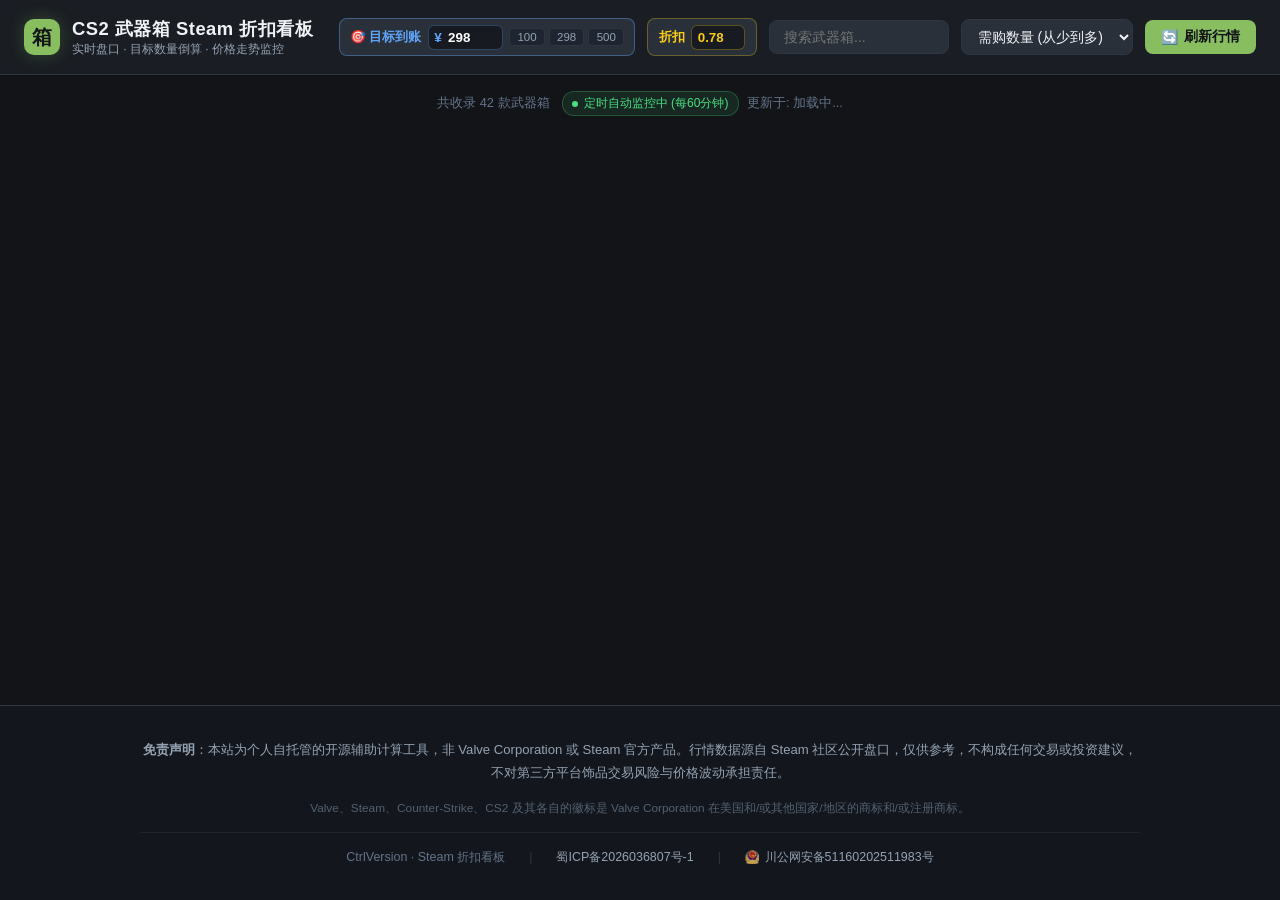
==== web/index.html @ 537d3952 "feat: initial commit for steam-wallet-cases - CS2武器箱目录(42款)与Steam公开盘口采集器 - 历史数据存储(SQLite)、到账系数0.86折算" ====
<!DOCTYPE html>
<html lang="zh-CN">
<head>
  <meta charset="UTF-8">
  <meta name="viewport" content="width=device-width, initial-scale=1.0">
  <title>CS2 武器箱 Steam 折扣看板 & 充值计算器</title>
  <script src="./static/js/chart.umd.min.js"></script>
  <style>
    :root {
      --bg-primary: #121418;
      --bg-card: #1c2026;
      --bg-card-hover: #242a32;
      --bg-input: #29303a;
      --border-color: #2e3642;
      --accent-green: #89be60;
      --accent-green-hover: #98ce6e;
      --accent-glow: rgba(137, 190, 96, 0.25);
      --accent-blue: #60a5fa;
      --text-main: #f0f3f6;
      --text-muted: #95a2b3;
      --text-dim: #64748b;
      --tag-good: #4ade80;
      --tag-warn: #facc15;
      --tag-bad: #f87171;
    }

    * {
      box-sizing: border-box;
      margin: 0;
      padding: 0;
      font-family: -apple-system, BlinkMacSystemFont, "Segoe UI", Roboto, "Helvetica Neue", Arial, sans-serif;
    }

    body {
      background-color: var(--bg-primary);
      color: var(--text-main);
      min-height: 100vh;
      display: flex;
      flex-direction: column;
    }

    header {
      background: rgba(28, 32, 38, 0.88);
      backdrop-filter: blur(12px);
      border-bottom: 1px solid var(--border-color);
      position: sticky;
      top: 0;
      z-index: 50;
      padding: 1rem 1.5rem;
    }

    .header-content {
      max-width: 1360px;
      margin: 0 auto;
      display: flex;
      flex-wrap: wrap;
      justify-content: space-between;
      align-items: center;
      gap: 1rem;
    }

    .logo-box {
      display: flex;
      align-items: center;
      gap: 0.75rem;
    }

    .logo-cat {
      width: 36px;
      height: 36px;
      background: var(--accent-green);
      color: #121418;
      border-radius: 10px;
      display: flex;
      align-items: center;
      justify-content: center;
      font-size: 1.25rem;
      font-weight: bold;
      box-shadow: 0 0 16px var(--accent-glow);
    }

    .logo-text h1 {
      font-size: 1.15rem;
      font-weight: 700;
      letter-spacing: 0.5px;
    }

    .logo-text p {
      font-size: 0.75rem;
      color: var(--text-muted);
    }

    .toolbar {
      display: flex;
      flex-wrap: wrap;
      align-items: center;
      gap: 0.75rem;
    }

    .tool-chip {
      display: flex;
      align-items: center;
      gap: 0.4rem;
      background: var(--bg-input);
      border: 1px solid var(--border-color);
      padding: 0.35rem 0.65rem;
      border-radius: 8px;
    }

    .search-input {
      background: var(--bg-input);
      border: 1px solid var(--border-color);
      color: var(--text-main);
      padding: 0.5rem 0.9rem;
      border-radius: 8px;
      font-size: 0.875rem;
      width: 180px;
      outline: none;
      transition: all 0.2s;
    }

    .search-input:focus {
      border-color: var(--accent-green);
      box-shadow: 0 0 8px var(--accent-glow);
    }

    .select-input {
      background: var(--bg-input);
      border: 1px solid var(--border-color);
      color: var(--text-main);
      padding: 0.5rem 0.75rem;
      border-radius: 8px;
      font-size: 0.875rem;
      outline: none;
      cursor: pointer;
    }

    .btn {
      background: var(--accent-green);
      color: #121418;
      border: none;
      padding: 0.5rem 1rem;
      border-radius: 8px;
      font-weight: 600;
      font-size: 0.875rem;
      cursor: pointer;
      display: inline-flex;
      align-items: center;
      gap: 0.4rem;
      transition: all 0.2s;
    }

    .btn:hover {
      background: var(--accent-green-hover);
      box-shadow: 0 0 12px var(--accent-glow);
      transform: translateY(-1px);
    }

    .quick-btn {
      background: #1e2530;
      border: 1px solid var(--border-color);
      color: var(--text-muted);
      font-size: 0.72rem;
      padding: 0.15rem 0.45rem;
      border-radius: 4px;
      cursor: pointer;
      transition: all 0.15s;
    }

    .quick-btn:hover {
      color: #60a5fa;
      border-color: #60a5fa;
      background: rgba(96, 165, 250, 0.12);
    }

    .stats-bar {
      max-width: 1360px;
      margin: 1rem auto 0;
      padding: 0 1.5rem;
      display: flex;
      flex-wrap: wrap;
      justify-content: space-between;
      align-items: center;
      gap: 0.5rem;
      font-size: 0.8rem;
      color: var(--text-dim);
    }

    .monitor-badge {
      display: inline-flex;
      align-items: center;
      gap: 0.35rem;
      color: var(--tag-good);
      background: rgba(74, 222, 128, 0.1);
      border: 1px solid rgba(74, 222, 128, 0.25);
      padding: 0.2rem 0.6rem;
      border-radius: 12px;
      font-size: 0.75rem;
    }

    main {
      max-width: 1360px;
      margin: 1rem auto 2rem;
      padding: 0 1.5rem;
      flex: 1;
      width: 100%;
    }

    .grid-container {
      display: grid;
      grid-template-columns: repeat(auto-fill, minmax(270px, 1fr));
      gap: 1.25rem;
    }

    .case-card {
      background: var(--bg-card);
      border: 1px solid var(--border-color);
      border-radius: 14px;
      padding: 1.15rem;
      display: flex;
      flex-direction: column;
      cursor: pointer;
      transition: all 0.25s cubic-bezier(0.16, 1, 0.3, 1);
      position: relative;
      overflow: hidden;
    }

    .case-card:hover {
      transform: translateY(-4px);
      border-color: rgba(137, 190, 96, 0.4);
      background: var(--bg-card-hover);
      box-shadow: 0 8px 24px rgba(0, 0, 0, 0.4), 0 0 12px var(--accent-glow);
    }

    .case-card::after {
      content: "";
      position: absolute;
      top: 0;
      left: 0;
      right: 0;
      height: 2px;
      background: linear-gradient(90deg, transparent, var(--accent-green), transparent);
      opacity: 0;
      transition: opacity 0.2s;
    }

    .case-card:hover::after {
      opacity: 1;
    }

    .img-wrapper {
      width: 100%;
      height: 140px;
      display: flex;
      align-items: center;
      justify-content: center;
      margin-bottom: 0.75rem;
      background: radial-gradient(circle, rgba(137, 190, 96, 0.08) 0%, transparent 70%);
    }

    .img-wrapper img {
      max-width: 130px;
      max-height: 130px;
      object-fit: contain;
      filter: drop-shadow(0 6px 12px rgba(0, 0, 0, 0.5));
      transition: transform 0.3s;
    }

    .case-card:hover .img-wrapper img {
      transform: scale(1.06);
    }

    .case-title {
      font-size: 1rem;
      font-weight: 700;
      color: var(--text-main);
      margin-bottom: 0.2rem;
      white-space: nowrap;
      overflow: hidden;
      text-overflow: ellipsis;
    }

    .case-subtitle {
      font-size: 0.75rem;
      color: var(--text-dim);
      margin-bottom: 0.8rem;
      white-space: nowrap;
      overflow: hidden;
      text-overflow: ellipsis;
    }

    /* 需购买数量高亮面板 */
    .count-highlight-row {
      display: flex;
      justify-content: space-between;
      align-items: center;
      background: linear-gradient(135deg, rgba(59, 130, 246, 0.14) 0%, rgba(28, 32, 38, 0.9) 100%);
      border: 1px solid rgba(59, 130, 246, 0.35);
      border-radius: 8px;
      padding: 0.45rem 0.75rem;
      margin-bottom: 0.5rem;
    }

    .count-highlight-label {
      font-size: 0.75rem;
      color: #93c5fd;
      font-weight: 600;
    }

    .count-highlight-val {
      font-size: 1.05rem;
      font-weight: 800;
      color: #60a5fa;
      display: flex;
      align-items: baseline;
      gap: 0.2rem;
    }

    .count-highlight-val small {
      font-size: 0.75rem;
      font-weight: 600;
      color: #93c5fd;
    }

    .price-row {
      display: flex;
      justify-content: space-between;
      align-items: baseline;
      background: var(--bg-input);
      border-radius: 8px;
      padding: 0.45rem 0.75rem;
      margin-bottom: 0.4rem;
    }

    .price-label {
      font-size: 0.75rem;
      color: var(--text-muted);
    }

    .price-val {
      font-size: 1.05rem;
      font-weight: 700;
    }

    .depth-info {
      display: flex;
      justify-content: space-between;
      font-size: 0.75rem;
      color: var(--text-dim);
      padding: 0 0.25rem;
    }

    /* 弹窗 Modal */
    .modal-overlay {
      position: fixed;
      top: 0;
      left: 0;
      width: 100vw;
      height: 100vh;
      background: rgba(0, 0, 0, 0.8);
      backdrop-filter: blur(8px);
      display: none;
      align-items: center;
      justify-content: center;
      z-index: 100;
      padding: 1rem;
    }

    .modal-overlay.active {
      display: flex;
    }

    .modal-content {
      background: var(--bg-card);
      border: 1px solid var(--border-color);
      border-radius: 16px;
      width: 100%;
      max-width: 640px;
      max-height: 92vh;
      overflow-y: auto;
      padding: 1.75rem;
      box-shadow: 0 20px 40px rgba(0, 0, 0, 0.6);
      position: relative;
      animation: modalIn 0.25s cubic-bezier(0.16, 1, 0.3, 1);
    }

    @keyframes modalIn {
      from { transform: scale(0.95); opacity: 0; }
      to { transform: scale(1); opacity: 1; }
    }

    .close-btn {
      position: absolute;
      top: 1.25rem;
      right: 1.25rem;
      background: var(--bg-input);
      border: none;
      color: var(--text-muted);
      width: 32px;
      height: 32px;
      border-radius: 8px;
      font-size: 1.2rem;
      cursor: pointer;
      display: flex;
      align-items: center;
      justify-content: center;
      z-index: 5;
    }

    .close-btn:hover {
      color: #fff;
      background: #3c4654;
    }

    .modal-header {
      display: flex;
      gap: 1.25rem;
      align-items: center;
      margin-bottom: 1.25rem;
      padding-bottom: 1.25rem;
      border-bottom: 1px solid var(--border-color);
    }

    .modal-img-box {
      width: 90px;
      height: 90px;
      background: radial-gradient(circle, rgba(137, 190, 96, 0.15) 0%, transparent 75%);
      display: flex;
      align-items: center;
      justify-content: center;
    }

    .modal-img-box img {
      max-width: 80px;
      max-height: 80px;
      filter: drop-shadow(0 4px 8px rgba(0, 0, 0, 0.6));
    }

    .modal-title-box h2 {
      font-size: 1.25rem;
      font-weight: 700;
      margin-bottom: 0.2rem;
    }

    .modal-title-box p {
      font-size: 0.8rem;
      color: var(--text-dim);
    }

    .calc-section {
      display: flex;
      flex-direction: column;
      gap: 1rem;
    }

    .data-row {
      display: flex;
      justify-content: space-between;
      align-items: center;
      padding: 0.55rem 0.9rem;
      background: var(--bg-input);
      border-radius: 10px;
    }

    .data-row span {
      font-size: 0.85rem;
      color: var(--text-muted);
    }

    .data-row strong {
      font-size: 1.15rem;
      font-weight: 700;
    }

    .input-group {
      display: flex;
      flex-direction: column;
      gap: 0.4rem;
    }

    .input-group label {
      font-size: 0.82rem;
      font-weight: 600;
      color: var(--text-muted);
    }

    .num-input-wrap {
      position: relative;
      display: flex;
      align-items: center;
    }

    .num-input-wrap span.unit {
      position: absolute;
      left: 1rem;
      color: var(--text-dim);
      font-size: 1.1rem;
      font-weight: 600;
    }

    .platform-input {
      width: 100%;
      background: #171b21;
      border: 2px solid var(--accent-green);
      border-radius: 10px;
      color: #fff;
      font-size: 1.3rem;
      font-weight: 700;
      padding: 0.75rem 1rem 0.75rem 2.4rem;
      outline: none;
      box-shadow: 0 0 12px var(--accent-glow);
    }

    .result-card {
      background: linear-gradient(135deg, rgba(137, 190, 96, 0.12) 0%, rgba(28, 32, 38, 0.8) 100%);
      border: 1px solid var(--accent-green);
      border-radius: 12px;
      padding: 1.25rem;
      display: flex;
      flex-direction: column;
      gap: 0.75rem;
    }

    .result-main-row {
      display: flex;
      justify-content: space-between;
      align-items: center;
    }

    .discount-badge {
      font-size: 1.85rem;
      font-weight: 800;
      color: var(--tag-good);
      display: flex;
      align-items: baseline;
      gap: 0.25rem;
    }

    .discount-badge small {
      font-size: 1rem;
      font-weight: 600;
    }

    .sub-result-grid {
      display: grid;
      grid-template-columns: 1fr 1fr;
      gap: 0.75rem;
      padding-top: 0.5rem;
      border-top: 1px dashed rgba(137, 190, 96, 0.3);
    }

    .sub-result-item {
      display: flex;
      flex-direction: column;
    }

    .sub-result-item span {
      font-size: 0.75rem;
      color: var(--text-muted);
    }

    .sub-result-item strong {
      font-size: 1.05rem;
      color: var(--text-main);
    }

    /* 走势图区域 */
    .chart-section {
      margin-top: 0.5rem;
      background: #15191f;
      border: 1px solid var(--border-color);
      border-radius: 12px;
      padding: 1rem;
      display: flex;
      flex-direction: column;
      gap: 0.75rem;
    }

    .chart-header {
      display: flex;
      justify-content: space-between;
      align-items: center;
    }

    .chart-title {
      font-size: 0.85rem;
      font-weight: 700;
      color: var(--text-main);
      display: flex;
      align-items: center;
      gap: 0.4rem;
    }

    .chart-tabs {
      display: flex;
      gap: 0.3rem;
      background: #0d1013;
      padding: 0.2rem;
      border-radius: 6px;
      border: 1px solid var(--border-color);
    }

    .chart-tab-btn {
      background: transparent;
      border: none;
      color: var(--text-dim);
      font-size: 0.75rem;
      padding: 0.2rem 0.6rem;
      border-radius: 4px;
      cursor: pointer;
      transition: all 0.15s;
    }

    .chart-tab-btn.active {
      background: var(--accent-green);
      color: #121418;
      font-weight: 700;
    }

    .chart-container {
      position: relative;
      height: 200px;
      width: 100%;
    }

    .history-drawer {
      border-top: 1px solid var(--border-color);
      padding-top: 0.8rem;
    }

    .history-drawer summary {
      font-size: 0.8rem;
      color: var(--text-dim);
      cursor: pointer;
      user-select: none;
    }

    .history-table {
      width: 100%;
      margin-top: 0.5rem;
      font-size: 0.75rem;
      border-collapse: collapse;
    }

    .history-table th, .history-table td {
      padding: 0.3rem 0.5rem;
      text-align: left;
      border-bottom: 1px solid var(--border-color);
    }

    .history-table th {
      color: var(--text-dim);
    }

    .loading-spinner {
      display: inline-block;
      width: 14px;
      height: 14px;
      border: 2px solid rgba(0,0,0,0.3);
      border-radius: 50%;
      border-top-color: #121418;
      animation: spin 0.8s linear infinite;
    }

    @keyframes spin {
      to { transform: rotate(360deg); }
    }

    footer {
      text-align: center;
      padding: 1.5rem;
      font-size: 0.75rem;
      color: var(--text-dim);
      border-top: 1px solid var(--border-color);
    }
  </style>
</head>
<body>

  <header>
    <div class="header-content">
      <div class="logo-box">
        <div class="logo-cat">箱</div>
        <div class="logo-text">
          <h1>CS2 武器箱 Steam 折扣看板</h1>
          <p>实时盘口 · 目标数量倒算 · 价格走势监控</p>
        </div>
      </div>
      <div class="toolbar">
        <!-- 目标金额输入项 -->
        <div class="tool-chip" style="border-color: rgba(96, 165, 250, 0.4);">
          <span style="font-size: 0.8rem; color: #60a5fa; font-weight: 700;">🎯 目标到账</span>
          <div style="position: relative; display: flex; align-items: center;">
            <span style="position: absolute; left: 0.4rem; color: #60a5fa; font-size: 0.85rem; font-weight: 700;">¥</span>
            <input type="number" id="globalTargetBalance" value="298" step="10" min="1" 
                   style="width: 75px; background: #171b21; border: 1px solid rgba(96, 165, 250, 0.3); color: #fff; font-weight: 700; border-radius: 6px; padding: 0.25rem 0.4rem 0.25rem 1.2rem; text-align: left; outline: none;"
                   oninput="updateTargetBalance(this.value)">
          </div>
          <div style="display: flex; gap: 0.25rem;">
            <button type="button" class="quick-btn" onclick="updateTargetBalance(100)">100</button>
            <button type="button" class="quick-btn" onclick="updateTargetBalance(298)">298</button>
            <button type="button" class="quick-btn" onclick="updateTargetBalance(500)">500</button>
          </div>
        </div>

        <!-- 目标折扣输入项 -->
        <div class="tool-chip" style="border-color: rgba(250, 204, 21, 0.3);">
          <span style="font-size: 0.8rem; color: #facc15; font-weight: 600;">折扣</span>
          <input type="number" id="globalTargetRatio" value="0.78" step="0.01" min="0.5" max="0.99" 
                 style="width: 54px; background: #171b21; border: 1px solid rgba(250, 204, 21, 0.3); color: #facc15; font-weight: 700; border-radius: 6px; padding: 0.25rem 0.3rem; text-align: center; outline: none;"
                 oninput="updateTargetRatio(this.value)">
        </div>

        <input type="text" id="searchInput" class="search-input" placeholder="搜索武器箱..." oninput="filterCases()">
        <select id="sortSelect" class="select-input" onchange="sortCases()">
          <option value="count-asc">需购数量 (从少到多)</option>
          <option value="price-asc">在售标价 (从低到高)</option>
          <option value="price-desc">在售标价 (从高到低)</option>
          <option value="buy-desc">求购标价 (从高到低)</option>
          <option value="sell-count-desc">在售数量 (从多到少)</option>
        </select>
        <button id="refreshBtn" class="btn" onclick="triggerRefresh()">
          <span id="refreshIcon">🔄</span> 刷新行情
        </button>
      </div>
    </div>
  </header>

  <div class="stats-bar">
    <div style="display:flex; align-items:center; gap:0.75rem;">
      <span id="totalCasesLabel">共收录 42 款武器箱</span>
      <span class="monitor-badge">
        <span style="display:inline-block; width:6px; height:6px; border-radius:50%; background:currentColor;"></span>
        定时自动监控中 (每60分钟)
      </span>
    </div>
    <span id="lastUpdateLabel">更新于: 加载中...</span>
  </div>

  <main>
    <div id="casesGrid" class="grid-container">
      <!-- 动态卡片 -->
    </div>
  </main>

  <!-- 弹窗 -->
  <div id="calcModal" class="modal-overlay" onclick="closeModalOnOverlay(event)">
    <div class="modal-content">
      <button class="close-btn" onclick="closeModal()">×</button>
      <div class="modal-header">
        <div class="modal-img-box">
          <img id="modalImg" src="" alt="武器箱图标">
        </div>
        <div class="modal-title-box">
          <h2 id="modalCnName">武器箱名称</h2>
          <p id="modalEnName">Market Hash Name</p>
        </div>
      </div>

      <div class="calc-section">
        <!-- 弹窗需购买数量横幅 -->
        <div class="count-highlight-row" style="padding: 0.75rem 1rem;">
          <span class="count-highlight-label" style="font-size: 0.85rem;">🎯 达成当前目标金额需购买:</span>
          <div class="count-highlight-val" style="font-size: 1.35rem;">
            <span id="modalCalcBoxCount">1</span>
            <small>个</small>
            <span style="font-size:0.75rem; color:#93c5fd; font-weight:normal; margin-left:0.5rem;" id="modalCalcTotalNet">(预计到手 ¥0.00)</span>
          </div>
        </div>

        <div class="data-row">
          <span>Steam 最低在售价 (现货)</span>
          <strong id="modalSteamPrice" style="color: var(--accent-green);">¥0.00</strong>
        </div>

        <div class="data-row" style="background: rgba(250, 204, 21, 0.08); border: 1px solid rgba(250, 204, 21, 0.3); cursor: pointer;" onclick="fillSuggestedPrice()" title="点击直接填入下方买入价输入框">
          <span style="color: #facc15; display: flex; align-items: center; gap: 0.3rem;">
            <span>🎯 建议采购上限 (<span id="modalTargetLabel">0.78</span>折)</span>
            <small style="font-size: 0.7rem; opacity: 0.8;">[点此填入]</small>
          </span>
          <strong id="modalSuggestedPrice" style="color: #facc15;">¥0.00</strong>
        </div>

        <div class="data-row">
          <span>Steam 最高求购价 (求购)</span>
          <strong id="modalBuyPrice" style="color: #60a5fa;">¥0.00</strong>
        </div>

        <div class="data-row">
          <span>到手到账系数 (默认0.86)</span>
          <div style="display:flex; align-items:center; gap:0.4rem;">
            <input type="number" id="coeffInput" value="0.86" step="0.01" min="0.5" max="1.0" 
                   style="width:75px; background:#171b21; border:1px solid var(--border-color); color:#fff; border-radius:6px; padding:0.25rem 0.5rem; text-align:right;"
                   oninput="recalc()">
          </div>
        </div>

        <div class="data-row" style="background:#202832; border: 1px dashed var(--accent-green);">
          <span>扣除手续费预计单件到手</span>
          <strong id="modalNetIncome" style="color: var(--accent-green);">¥0.00</strong>
        </div>

        <div class="input-group">
          <label for="platformBuyPrice">国内平台实际买入单价 (手填)</label>
          <div class="num-input-wrap">
            <span class="unit">¥</span>
            <input type="number" id="platformBuyPrice" class="platform-input" placeholder="输入平台价格，如 5.50" step="0.01" min="0.01" oninput="recalc()">
          </div>
        </div>

        <!-- 结果展示面板 -->
        <div class="result-card">
          <div class="result-main-row">
            <div>
              <div style="font-size:0.75rem; color:var(--text-muted);">折算充值折扣</div>
              <div id="resDiscountBadge" class="discount-badge">
                <span id="resDiscountText">--</span>
                <small>折</small>
              </div>
            </div>
            <div style="text-align: right;">
              <div style="font-size:0.75rem; color:var(--text-muted);">每充 ¥100 成本</div>
              <div id="resCost100" style="font-size: 1.35rem; font-weight: 700; color: #fff;">--</div>
            </div>
          </div>

          <div class="sub-result-grid">
            <div class="sub-result-item">
              <span>国内平台总成本 (<span id="resPlanCountLabel">0</span>个)</span>
              <strong id="planTotalCost" style="color: #facc15;">--</strong>
            </div>
            <div class="sub-result-item">
              <span>相较官方直充节省现金</span>
              <strong id="planSavedMoney" style="color: #4ade80;">--</strong>
            </div>
          </div>
        </div>

        <!-- 价格/时间曲线走势图 -->
        <div class="chart-section">
          <div class="chart-header">
            <div class="chart-title">
              <span>📈 价格时间走势曲线</span>
              <small style="font-size:0.72rem; color:var(--text-dim); font-weight:normal;" id="chartCompressNote">(曲线平滑压缩)</small>
            </div>
            <div class="chart-tabs">
              <button type="button" class="chart-tab-btn active" id="tabHour" onclick="switchChartView('hour')">小时</button>
              <button type="button" class="chart-tab-btn" id="tabDay" onclick="switchChartView('day')">天</button>
              <button type="button" class="chart-tab-btn" id="tabMonth" onclick="switchChartView('month')">月</button>
            </div>
          </div>
          <div class="chart-container">
            <canvas id="priceHistoryChart"></canvas>
          </div>
        </div>

        <!-- 历史记录明细抽屉 -->
        <details class="history-drawer">
          <summary>查看详细盘口记录明细表格</summary>
          <div style="max-height: 140px; overflow-y: auto; margin-top: 0.5rem;">
            <table class="history-table">
              <thead>
                <tr>
                  <th>观测时间</th>
                  <th>最低在售</th>
                  <th>最高求购</th>
                  <th>在售量</th>
                  <th>求购量</th>
                </tr>
              </thead>
              <tbody id="historyTableBody"></tbody>
            </table>
          </div>
        </details>
      </div>
    </div>
  </div>

  <footer style="background: rgba(20, 24, 30, 0.95); border-top: 1px solid var(--border-color); padding: 2rem 1.5rem; margin-top: auto; font-size: 0.78rem; color: var(--text-dim); text-align: center; line-height: 1.8;">
    <div style="max-width: 1000px; margin: 0 auto; display: flex; flex-direction: column; gap: 0.8rem;">
      <p style="color: var(--text-muted); font-size: 0.82rem;">
        <strong>免责声明</strong>：本站为个人自托管的开源辅助计算工具，非 Valve Corporation 或 Steam 官方产品。行情数据源自 Steam 社区公开盘口，仅供参考，不构成任何交易或投资建议，不对第三方平台饰品交易风险与价格波动承担责任。
      </p>
      <p style="font-size: 0.74rem; color: #526071;">
        Valve、Steam、Counter-Strike、CS2 及其各自的徽标是 Valve Corporation 在美国和/或其他国家/地区的商标和/或注册商标。
      </p>
      <div style="display: flex; flex-wrap: wrap; justify-content: center; align-items: center; gap: 1rem 1.5rem; padding-top: 0.8rem; border-top: 1px solid rgba(255,255,255,0.06);">
        <span>CtrlVersion · Steam 折扣看板</span>
        <span style="color: var(--border-color);">|</span>
        <a href="https://beian.miit.gov.cn" target="_blank" rel="noopener" style="color: var(--text-muted); text-decoration: none;">蜀ICP备2026036807号-1</a>
        <span style="color: var(--border-color);">|</span>
        <a href="https://beian.mps.gov.cn/#/query/webSearch?code=51160202511983" target="_blank" rel="noreferrer" style="display: inline-flex; align-items: center; gap: 0.35rem; color: var(--text-muted); text-decoration: none;">
          <img src="./static/images/beian.png" alt="备案徽标" style="width: 14px; height: 14px; opacity: 0.85;">
          川公网安备51160202511983号
        </a>
      </div>
    </div>
  </footer>

  <script>
    let allCases = [];
    let currentCase = null;
    let targetRatio = 0.78; // 目标折扣
    let targetBalance = 298.0; // 目标充值金额
    let currentSuggestedPrice = 0;
    let priceChart = null;
    let currentView = 'hour'; // hour | day | month

    const BASE_PATH = window.location.pathname.replace(/\/+$/, '');
    const apiUrl = (endpoint) => `${BASE_PATH}${endpoint}`.replace(/\/+/g, '/');

    function updateTargetRatio(val) {
      const num = parseFloat(val);
      if (num && num > 0 && num < 1.5) {
        targetRatio = num;
        document.getElementById('globalTargetRatio').value = num;
        renderCases();
        if (currentCase) recalc();
      }
    }

    function updateTargetBalance(val) {
      const num = parseFloat(val);
      if (num && num > 0) {
        targetBalance = num;
        document.getElementById('globalTargetBalance').value = num;
        renderCases();
        if (currentCase) recalc();
      }
    }

    function fillSuggestedPrice() {
      if (currentSuggestedPrice > 0) {
        const input = document.getElementById('platformBuyPrice');
        input.value = currentSuggestedPrice.toFixed(2);
        recalc();
        input.focus();
      }
    }

    // 计算达成目标金额所需的箱子数量（向上取整，单价超过直接显示1）
    function calculateBoxCount(netIncome) {
      if (!netIncome || netIncome <= 0) return 1;
      if (netIncome >= targetBalance) return 1;
      return Math.ceil(targetBalance / netIncome);
    }

    async function loadCases() {
      try {
        const res = await fetch(apiUrl('/api/cases'));
        const data = await res.json();
        allCases = data.cases || [];
        document.getElementById('totalCasesLabel').innerText = `共收录 ${data.total} 款武器箱`;
        if (allCases.length > 0 && allCases[0].observed_at) {
          const dt = new Date(allCases[0].observed_at);
          document.getElementById('lastUpdateLabel').innerText = `更新于: ${dt.toLocaleString()}`;
        }
        renderCases();
      } catch (err) {
        console.error('加载失败:', err);
      }
    }

    function renderCases() {
      const container = document.getElementById('casesGrid');
      const filtered = getFilteredAndSortedCases();
      
      if (filtered.length === 0) {
        container.innerHTML = '<div style="grid-column: 1/-1; text-align: center; padding: 3rem; color: var(--text-dim);">没有找到匹配的武器箱</div>';
        return;
      }

      container.innerHTML = filtered.map(c => {
        const sellStr = c.lowest_sell_price ? `¥${c.lowest_sell_price.toFixed(2)}` : '暂无报价';
        const buyStr = c.highest_buy_price ? `¥${c.highest_buy_price.toFixed(2)}` : '暂无报价';
        const netIncome = c.est_net_income || 0;
        const netStr = netIncome ? `¥${netIncome.toFixed(2)}` : '--';
        const sellCount = c.sell_order_count ? Number(c.sell_order_count).toLocaleString() : '--';
        
        // 核心：计算所需购买个数 (取整，单价超过所需价格直接显示 1)
        const boxCount = calculateBoxCount(netIncome);
        const totalNetEst = (boxCount * netIncome).toFixed(2);

        // 建议采购价 (<= 0.78 折)
        let targetBuyStr = '--';
        if (netIncome) {
          const sug = Math.floor(netIncome * targetRatio * 100) / 100;
          targetBuyStr = `¥${sug.toFixed(2)}`;
        }
        
        return `
          <div class="case-card" onclick="openModal('${escapeHtml(c.market_hash_name)}')">
            <div class="img-wrapper">
              <img src="${apiUrl(c.image)}" alt="${escapeHtml(c.cn_name)}" loading="lazy" onerror="this.src='data:image/svg+xml,<svg xmlns=%22http://www.w3.org/2000/svg%22 width=%22100%22 height=%22100%22><text y=%2250%%22 x=%2250%%22 text-anchor=%22middle%22 fill=%22gray%22>No Image</text></svg>'">
            </div>
            <div class="case-title" title="${escapeHtml(c.cn_name)}">${escapeHtml(c.cn_name)}</div>
            <div class="case-subtitle" title="${escapeHtml(c.market_hash_name)}">${escapeHtml(c.market_hash_name)}</div>
            
            <!-- 外部所需个数高亮展示 -->
            <div class="count-highlight-row">
              <span class="count-highlight-label">达成 ¥${targetBalance} 需购</span>
              <div class="count-highlight-val">
                <span>${boxCount}</span>
                <small>个</small>
              </div>
            </div>

            <!-- 最低在售 -->
            <div class="price-row">
              <span class="price-label">Steam最低在售</span>
              <span class="price-val" style="color: var(--accent-green);">${sellStr}</span>
            </div>

            <!-- 建议采购价 -->
            <div class="price-row" style="background: rgba(250, 204, 21, 0.08); border: 1px solid rgba(250, 204, 21, 0.25);">
              <span class="price-label" style="color: #facc15;">建议采购价 (≤${(targetRatio*10).toFixed(1)}折)</span>
              <span class="price-val" style="color: #facc15;">${targetBuyStr}</span>
            </div>

            <div class="depth-info" style="margin-top: 0.4rem;">
              <span>单件到手: ${netStr}</span>
              <span>求购: ${buyStr}</span>
            </div>
            <div class="depth-info" style="margin-top:0.25rem;">
              <span>总到手约: ¥${totalNetEst}</span>
              <span>在售量: ${sellCount}</span>
            </div>
          </div>
        `;
      }).join('');
    }

    function getFilteredAndSortedCases() {
      const q = document.getElementById('searchInput').value.trim().toLowerCase();
      const sort = document.getElementById('sortSelect').value;

      let list = allCases.filter(c => {
        if (!q) return true;
        return (c.cn_name && c.cn_name.toLowerCase().includes(q)) ||
               (c.market_hash_name && c.market_hash_name.toLowerCase().includes(q));
      });

      list.sort((a, b) => {
        const aSell = a.lowest_sell_price || 0;
        const bSell = b.lowest_sell_price || 0;
        const aBuy = a.highest_buy_price || 0;
        const bBuy = b.highest_buy_price || 0;
        const aCount = a.sell_order_count || 0;
        const bCount = b.sell_order_count || 0;
        const aBoxes = calculateBoxCount(a.est_net_income || 0);
        const bBoxes = calculateBoxCount(b.est_net_income || 0);

        if (sort === 'count-asc') return aBoxes - bBoxes;
        if (sort === 'price-asc') return aSell - bSell;
        if (sort === 'price-desc') return bSell - aSell;
        if (sort === 'buy-desc') return bBuy - aBuy;
        if (sort === 'sell-count-desc') return bCount - aCount;
        return 0;
      });

      return list;
    }

    function filterCases() { renderCases(); }
    function sortCases() { renderCases(); }

    function openModal(marketHashName) {
      currentCase = allCases.find(c => c.market_hash_name === marketHashName);
      if (!currentCase) return;

      document.getElementById('modalCnName').innerText = currentCase.cn_name;
      document.getElementById('modalEnName').innerText = currentCase.market_hash_name;
      document.getElementById('modalImg').src = apiUrl(currentCase.image);

      const sellPrice = currentCase.lowest_sell_price || 0;
      const buyPrice = currentCase.highest_buy_price || 0;
      document.getElementById('modalSteamPrice').innerText = `¥${sellPrice.toFixed(2)}`;
      document.getElementById('modalBuyPrice').innerText = `¥${buyPrice.toFixed(2)}`;

      const input = document.getElementById('platformBuyPrice');
      input.value = '';
      
      recalc();
      loadHistoryAndRenderChart(currentCase.market_hash_name, currentView);

      document.getElementById('calcModal').classList.add('active');
      setTimeout(() => input.focus(), 100);
    }

    function closeModal() {
      document.getElementById('calcModal').classList.remove('active');
      currentCase = null;
    }

    function closeModalOnOverlay(e) {
      if (e.target.id === 'calcModal') closeModal();
    }

    function recalc() {
      if (!currentCase) return;
      
      const steamPrice = currentCase.lowest_sell_price || 0;
      const coeff = parseFloat(document.getElementById('coeffInput').value) || 0.86;
      const netIncome = Math.round(steamPrice * coeff * 100) / 100;
      document.getElementById('modalNetIncome').innerText = `¥${netIncome.toFixed(2)}`;

      currentSuggestedPrice = Math.floor(netIncome * targetRatio * 100) / 100;
      document.getElementById('modalSuggestedPrice').innerText = `¥${currentSuggestedPrice.toFixed(2)}`;
      document.getElementById('modalTargetLabel').innerText = (targetRatio * 10).toFixed(1);

      // 弹窗内部所需数量倒算
      const boxCount = calculateBoxCount(netIncome);
      document.getElementById('modalCalcBoxCount').innerText = boxCount;
      const totalNetEst = (boxCount * netIncome).toFixed(2);
      document.getElementById('modalCalcTotalNet').innerText = `(预计到手 ¥${totalNetEst})`;
      document.getElementById('resPlanCountLabel').innerText = boxCount;

      const buyVal = parseFloat(document.getElementById('platformBuyPrice').value);
      const resBadge = document.getElementById('resDiscountBadge');
      const resText = document.getElementById('resDiscountText');
      const resCost100 = document.getElementById('resCost100');
      const planTotalCost = document.getElementById('planTotalCost');
      const planSavedMoney = document.getElementById('planSavedMoney');

      if (!buyVal || buyVal <= 0 || netIncome <= 0) {
        resText.innerText = '--';
        resCost100.innerText = '--';
        planTotalCost.innerText = '待输入买入价';
        planSavedMoney.innerText = '--';
        resBadge.style.color = 'var(--text-dim)';
        return;
      }

      const ratio = buyVal / netIncome;
      const discount = ratio * 10;
      const cost100 = ratio * 100;
      const totalCost = Math.round(boxCount * buyVal * 100) / 100;
      const savedMoney = Math.round((parseFloat(totalNetEst) - totalCost) * 100) / 100;

      resText.innerText = discount.toFixed(2);
      resCost100.innerText = `¥${cost100.toFixed(2)}`;
      planTotalCost.innerText = `¥${totalCost.toFixed(2)}`;

      if (savedMoney >= 0) {
        planSavedMoney.innerText = `省 ¥${savedMoney.toFixed(2)}`;
        planSavedMoney.style.color = 'var(--tag-good)';
      } else {
        planSavedMoney.innerText = `亏 ¥${Math.abs(savedMoney).toFixed(2)}`;
        planSavedMoney.style.color = 'var(--tag-bad)';
      }

      if (discount < 8.0) {
        resBadge.style.color = 'var(--tag-good)';
      } else if (discount <= 8.5) {
        resBadge.style.color = 'var(--tag-warn)';
      } else {
        resBadge.style.color = 'var(--tag-bad)';
      }
    }

    // 切换曲线时间维度
    function switchChartView(view) {
      currentView = view;
      ['tabHour', 'tabDay', 'tabMonth'].forEach(id => document.getElementById(id).classList.remove('active'));
      if (view === 'hour') document.getElementById('tabHour').classList.add('active');
      if (view === 'day') document.getElementById('tabDay').classList.add('active');
      if (view === 'month') document.getElementById('tabMonth').classList.add('active');

      const noteMap = {
        'hour': '(小时精度采样)',
        'day': '(天级平滑压缩)',
        'month': '(月级全景压缩)'
      };
      document.getElementById('chartCompressNote').innerText = noteMap[view] || '';

      if (currentCase) {
        loadHistoryAndRenderChart(currentCase.market_hash_name, view);
      }
    }

    async function loadHistoryAndRenderChart(marketHashName, view = 'hour') {
      const tbody = document.getElementById('historyTableBody');
      try {
        const res = await fetch(apiUrl(`/api/history/${encodeURIComponent(marketHashName)}?view=${view}`));
        const d = await res.json();
        const history = d.history || [];

        // 渲染表格
        if (history.length === 0) {
          tbody.innerHTML = '<tr><td colspan="5" style="text-align:center;color:var(--text-dim);">暂无历史记录</td></tr>';
        } else {
          tbody.innerHTML = history.slice().reverse().map(h => {
            const dt = new Date(h.observed_at).toLocaleString();
            return `
              <tr>
                <td>${dt}</td>
                <td style="color:var(--accent-green);font-weight:600;">¥${(h.lowest_sell_price||0).toFixed(2)}</td>
                <td style="color:#60a5fa;">¥${(h.highest_buy_price||0).toFixed(2)}</td>
                <td>${Number(h.sell_order_count||0).toLocaleString()}</td>
                <td>${Number(h.buy_order_count||0).toLocaleString()}</td>
              </tr>
            `;
          }).join('');
        }

        // 曲线压缩与渲染 Chart.js
        renderChart(history, view);

      } catch (e) {
        tbody.innerHTML = '<tr><td colspan="5" style="text-align:center;color:var(--tag-bad);">加载历史失败</td></tr>';
      }
    }

    function renderChart(data, view) {
      const ctx = document.getElementById('priceHistoryChart').getContext('2d');
      if (priceChart) {
        priceChart.destroy();
      }

      // 如果数据只有1条，为了展示漂亮的曲线，前置一条参考起点
      let points = [...data];
      if (points.length === 1) {
        const p = points[0];
        const prevTime = new Date(new Date(p.observed_at).getTime() - 3600000).toISOString();
        points = [{ ...p, observed_at: prevTime }, p];
      }

      const labels = points.map(p => {
        const d = new Date(p.observed_at);
        if (view === 'month') return `${d.getFullYear()}-${d.getMonth()+1}`;
        if (view === 'day') return `${d.getMonth()+1}/${d.getDate()}`;
        return `${d.getHours()}:${String(d.getMinutes()).padStart(2,'0')}`;
      });

      const sellPrices = points.map(p => p.lowest_sell_price);
      const buyPrices = points.map(p => p.highest_buy_price);

      priceChart = new Chart(ctx, {
        type: 'line',
        data: {
          labels: labels,
          datasets: [
            {
              label: '最低在售',
              data: sellPrices,
              borderColor: '#89be60',
              backgroundColor: 'rgba(137, 190, 96, 0.12)',
              fill: true,
              tension: 0.35, // 平滑贝塞尔曲线
              pointRadius: points.length > 25 ? 1 : 4,
              pointHoverRadius: 6,
              pointBackgroundColor: '#89be60',
              borderWidth: 2
            },
            {
              label: '最高求购',
              data: buyPrices,
              borderColor: '#60a5fa',
              backgroundColor: 'transparent',
              borderDash: [4, 4],
              tension: 0.35,
              pointRadius: points.length > 25 ? 1 : 3,
              borderWidth: 1.5
            }
          ]
        },
        options: {
          responsive: true,
          maintainAspectRatio: false,
          interaction: {
            mode: 'index',
            intersect: false
          },
          plugins: {
            legend: {
              labels: { color: '#95a2b3', font: { size: 11 } }
            },
            tooltip: {
              backgroundColor: 'rgba(20, 24, 30, 0.95)',
              titleColor: '#f0f3f6',
              bodyColor: '#95a2b3',
              borderColor: '#2e3642',
              borderWidth: 1,
              callbacks: {
                label: (item) => `${item.dataset.label}: ¥${Number(item.raw).toFixed(2)}`
              }
            }
          },
          scales: {
            x: {
              grid: { color: 'rgba(255, 255, 255, 0.05)' },
              ticks: { color: '#64748b', maxTicksLimit: 8 }
            },
            y: {
              grid: { color: 'rgba(255, 255, 255, 0.05)' },
              ticks: {
                color: '#64748b',
                callback: (v) => '¥' + v
              }
            }
          }
        }
      });
    }

    async function triggerRefresh() {
      const btn = document.getElementById('refreshBtn');
      const icon = document.getElementById('refreshIcon');
      btn.disabled = true;
      icon.innerHTML = '<span class="loading-spinner"></span>';
      
      try {
        const res = await fetch(apiUrl('/api/refresh'), { method: 'POST' });
        const d = await res.json();
        alert(d.message || '已触发采集更新，正在后台执行！');
        pollRefreshStatus();
      } catch (e) {
        alert('触发失败: ' + e);
        btn.disabled = false;
        icon.innerHTML = '🔄';
      }
    }

    function pollRefreshStatus() {
      const timer = setInterval(async () => {
        try {
          const res = await fetch(apiUrl('/api/refresh/status'));
          const d = await res.json();
          if (!d.collector || !d.collector.is_collecting) {
            clearInterval(timer);
            const btn = document.getElementById('refreshBtn');
            const icon = document.getElementById('refreshIcon');
            btn.disabled = false;
            icon.innerHTML = '🔄';
            loadCases();
          }
        } catch (e) {
          clearInterval(timer);
        }
      }, 5000);
    }

    function escapeHtml(str) {
      if (!str) return '';
      return str.replace(/&/g, "&amp;").replace(/</g, "&lt;").replace(/>/g, "&gt;").replace(/"/g, "&quot;").replace(/'/g, "&#039;");
    }

    window.addEventListener('keydown', (e) => {
      if (e.key === 'Escape') closeModal();
    });

    loadCases();
  </script>
</body>
</html>
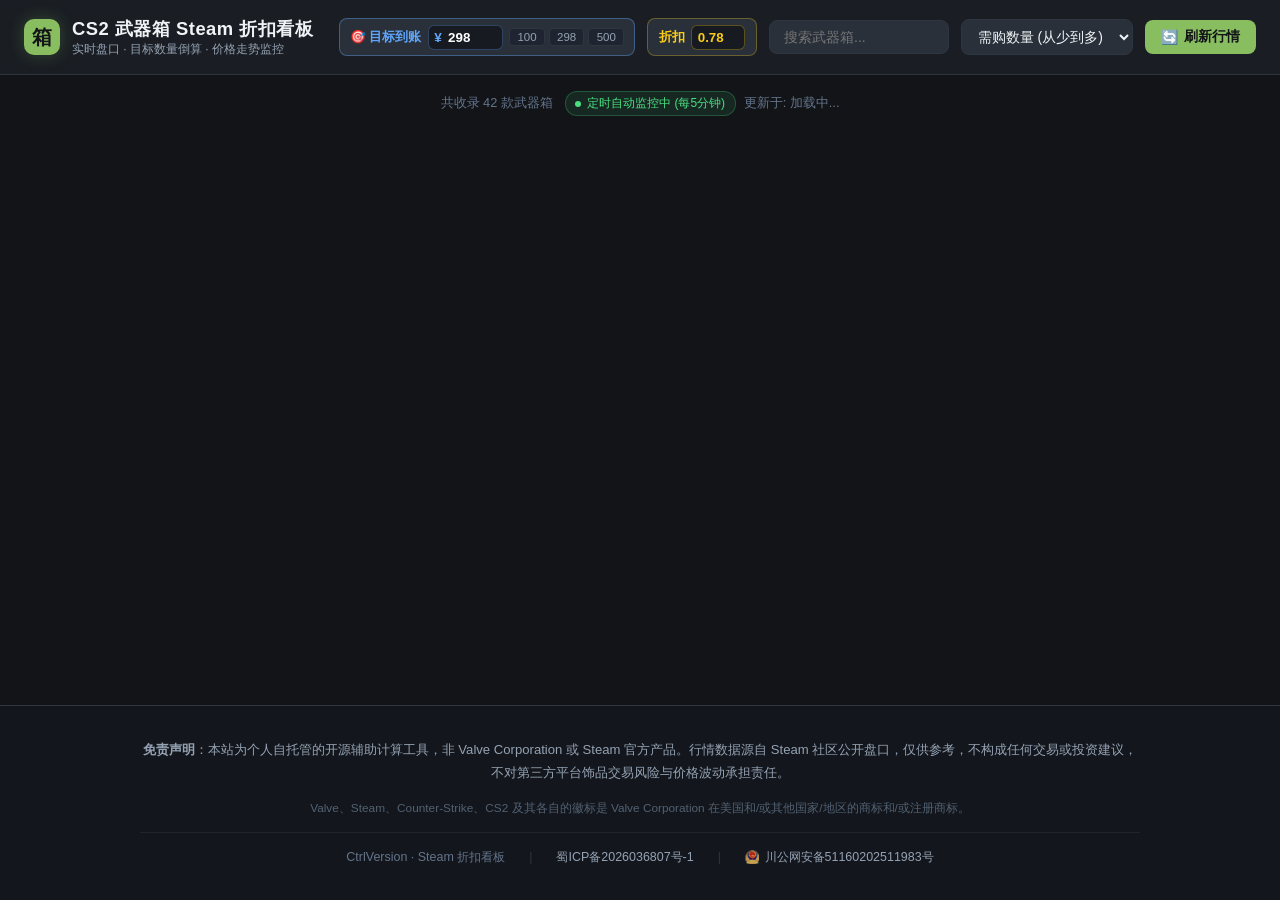
==== commit 81a830cf: "fix: enable force refresh, fix sub-command and set 5min auto-update interval" ====
--- a/web/index.html
+++ b/web/index.html
@@ -731,7 +731,7 @@
       <span id="totalCasesLabel">共收录 42 款武器箱</span>
       <span class="monitor-badge">
         <span style="display:inline-block; width:6px; height:6px; border-radius:50%; background:currentColor;"></span>
-        定时自动监控中 (每60分钟)
+        定时自动监控中 (每5分钟)
       </span>
     </div>
     <span id="lastUpdateLabel">更新于: 加载中...</span>
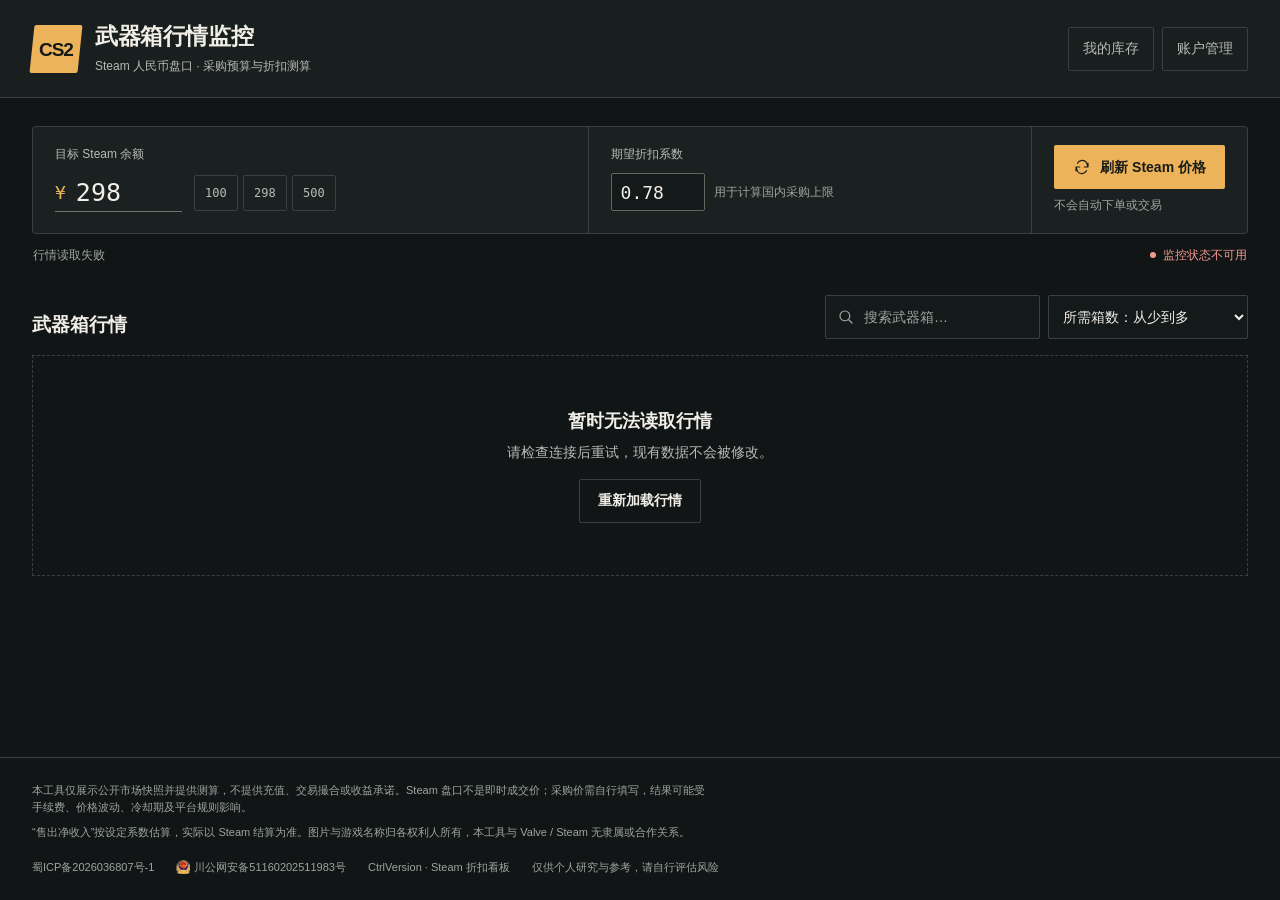
==== commit bf3a3543: "feat: add verified Steam accounts and personal CS2 inventory Add Steam OpenID binding, server-side s" ====
--- a/web/index.html
+++ b/web/index.html
@@ -3,907 +3,102 @@
 <head>
   <meta charset="UTF-8">
   <meta name="viewport" content="width=device-width, initial-scale=1.0">
-  <title>CS2 武器箱 Steam 折扣看板 & 充值计算器</title>
+  <title>CS2 武器箱行情 | 采购折扣看板</title>
   <script src="./static/js/chart.umd.min.js"></script>
-  <style>
-    :root {
-      --bg-primary: #121418;
-      --bg-card: #1c2026;
-      --bg-card-hover: #242a32;
-      --bg-input: #29303a;
-      --border-color: #2e3642;
-      --accent-green: #89be60;
-      --accent-green-hover: #98ce6e;
-      --accent-glow: rgba(137, 190, 96, 0.25);
-      --accent-blue: #60a5fa;
-      --text-main: #f0f3f6;
-      --text-muted: #95a2b3;
-      --text-dim: #64748b;
-      --tag-good: #4ade80;
-      --tag-warn: #facc15;
-      --tag-bad: #f87171;
-    }
-
-    * {
-      box-sizing: border-box;
-      margin: 0;
-      padding: 0;
-      font-family: -apple-system, BlinkMacSystemFont, "Segoe UI", Roboto, "Helvetica Neue", Arial, sans-serif;
-    }
-
-    body {
-      background-color: var(--bg-primary);
-      color: var(--text-main);
-      min-height: 100vh;
-      display: flex;
-      flex-direction: column;
-    }
-
-    header {
-      background: rgba(28, 32, 38, 0.88);
-      backdrop-filter: blur(12px);
-      border-bottom: 1px solid var(--border-color);
-      position: sticky;
-      top: 0;
-      z-index: 50;
-      padding: 1rem 1.5rem;
-    }
-
-    .header-content {
-      max-width: 1360px;
-      margin: 0 auto;
-      display: flex;
-      flex-wrap: wrap;
-      justify-content: space-between;
-      align-items: center;
-      gap: 1rem;
-    }
-
-    .logo-box {
-      display: flex;
-      align-items: center;
-      gap: 0.75rem;
-    }
-
-    .logo-cat {
-      width: 36px;
-      height: 36px;
-      background: var(--accent-green);
-      color: #121418;
-      border-radius: 10px;
-      display: flex;
-      align-items: center;
-      justify-content: center;
-      font-size: 1.25rem;
-      font-weight: bold;
-      box-shadow: 0 0 16px var(--accent-glow);
-    }
-
-    .logo-text h1 {
-      font-size: 1.15rem;
-      font-weight: 700;
-      letter-spacing: 0.5px;
-    }
-
-    .logo-text p {
-      font-size: 0.75rem;
-      color: var(--text-muted);
-    }
-
-    .toolbar {
-      display: flex;
-      flex-wrap: wrap;
-      align-items: center;
-      gap: 0.75rem;
-    }
-
-    .tool-chip {
-      display: flex;
-      align-items: center;
-      gap: 0.4rem;
-      background: var(--bg-input);
-      border: 1px solid var(--border-color);
-      padding: 0.35rem 0.65rem;
-      border-radius: 8px;
-    }
-
-    .search-input {
-      background: var(--bg-input);
-      border: 1px solid var(--border-color);
-      color: var(--text-main);
-      padding: 0.5rem 0.9rem;
-      border-radius: 8px;
-      font-size: 0.875rem;
-      width: 180px;
-      outline: none;
-      transition: all 0.2s;
-    }
-
-    .search-input:focus {
-      border-color: var(--accent-green);
-      box-shadow: 0 0 8px var(--accent-glow);
-    }
-
-    .select-input {
-      background: var(--bg-input);
-      border: 1px solid var(--border-color);
-      color: var(--text-main);
-      padding: 0.5rem 0.75rem;
-      border-radius: 8px;
-      font-size: 0.875rem;
-      outline: none;
-      cursor: pointer;
-    }
-
-    .btn {
-      background: var(--accent-green);
-      color: #121418;
-      border: none;
-      padding: 0.5rem 1rem;
-      border-radius: 8px;
-      font-weight: 600;
-      font-size: 0.875rem;
-      cursor: pointer;
-      display: inline-flex;
-      align-items: center;
-      gap: 0.4rem;
-      transition: all 0.2s;
-    }
-
-    .btn:hover {
-      background: var(--accent-green-hover);
-      box-shadow: 0 0 12px var(--accent-glow);
-      transform: translateY(-1px);
-    }
-
-    .quick-btn {
-      background: #1e2530;
-      border: 1px solid var(--border-color);
-      color: var(--text-muted);
-      font-size: 0.72rem;
-      padding: 0.15rem 0.45rem;
-      border-radius: 4px;
-      cursor: pointer;
-      transition: all 0.15s;
-    }
-
-    .quick-btn:hover {
-      color: #60a5fa;
-      border-color: #60a5fa;
-      background: rgba(96, 165, 250, 0.12);
-    }
-
-    .stats-bar {
-      max-width: 1360px;
-      margin: 1rem auto 0;
-      padding: 0 1.5rem;
-      display: flex;
-      flex-wrap: wrap;
-      justify-content: space-between;
-      align-items: center;
-      gap: 0.5rem;
-      font-size: 0.8rem;
-      color: var(--text-dim);
-    }
-
-    .monitor-badge {
-      display: inline-flex;
-      align-items: center;
-      gap: 0.35rem;
-      color: var(--tag-good);
-      background: rgba(74, 222, 128, 0.1);
-      border: 1px solid rgba(74, 222, 128, 0.25);
-      padding: 0.2rem 0.6rem;
-      border-radius: 12px;
-      font-size: 0.75rem;
-    }
-
-    main {
-      max-width: 1360px;
-      margin: 1rem auto 2rem;
-      padding: 0 1.5rem;
-      flex: 1;
-      width: 100%;
-    }
-
-    .grid-container {
-      display: grid;
-      grid-template-columns: repeat(auto-fill, minmax(270px, 1fr));
-      gap: 1.25rem;
-    }
-
-    .case-card {
-      background: var(--bg-card);
-      border: 1px solid var(--border-color);
-      border-radius: 14px;
-      padding: 1.15rem;
-      display: flex;
-      flex-direction: column;
-      cursor: pointer;
-      transition: all 0.25s cubic-bezier(0.16, 1, 0.3, 1);
-      position: relative;
-      overflow: hidden;
-    }
-
-    .case-card:hover {
-      transform: translateY(-4px);
-      border-color: rgba(137, 190, 96, 0.4);
-      background: var(--bg-card-hover);
-      box-shadow: 0 8px 24px rgba(0, 0, 0, 0.4), 0 0 12px var(--accent-glow);
-    }
-
-    .case-card::after {
-      content: "";
-      position: absolute;
-      top: 0;
-      left: 0;
-      right: 0;
-      height: 2px;
-      background: linear-gradient(90deg, transparent, var(--accent-green), transparent);
-      opacity: 0;
-      transition: opacity 0.2s;
-    }
-
-    .case-card:hover::after {
-      opacity: 1;
-    }
-
-    .img-wrapper {
-      width: 100%;
-      height: 140px;
-      display: flex;
-      align-items: center;
-      justify-content: center;
-      margin-bottom: 0.75rem;
-      background: radial-gradient(circle, rgba(137, 190, 96, 0.08) 0%, transparent 70%);
-    }
-
-    .img-wrapper img {
-      max-width: 130px;
-      max-height: 130px;
-      object-fit: contain;
-      filter: drop-shadow(0 6px 12px rgba(0, 0, 0, 0.5));
-      transition: transform 0.3s;
-    }
-
-    .case-card:hover .img-wrapper img {
-      transform: scale(1.06);
-    }
-
-    .case-title {
-      font-size: 1rem;
-      font-weight: 700;
-      color: var(--text-main);
-      margin-bottom: 0.2rem;
-      white-space: nowrap;
-      overflow: hidden;
-      text-overflow: ellipsis;
-    }
-
-    .case-subtitle {
-      font-size: 0.75rem;
-      color: var(--text-dim);
-      margin-bottom: 0.8rem;
-      white-space: nowrap;
-      overflow: hidden;
-      text-overflow: ellipsis;
-    }
-
-    /* 需购买数量高亮面板 */
-    .count-highlight-row {
-      display: flex;
-      justify-content: space-between;
-      align-items: center;
-      background: linear-gradient(135deg, rgba(59, 130, 246, 0.14) 0%, rgba(28, 32, 38, 0.9) 100%);
-      border: 1px solid rgba(59, 130, 246, 0.35);
-      border-radius: 8px;
-      padding: 0.45rem 0.75rem;
-      margin-bottom: 0.5rem;
-    }
-
-    .count-highlight-label {
-      font-size: 0.75rem;
-      color: #93c5fd;
-      font-weight: 600;
-    }
-
-    .count-highlight-val {
-      font-size: 1.05rem;
-      font-weight: 800;
-      color: #60a5fa;
-      display: flex;
-      align-items: baseline;
-      gap: 0.2rem;
-    }
-
-    .count-highlight-val small {
-      font-size: 0.75rem;
-      font-weight: 600;
-      color: #93c5fd;
-    }
-
-    .price-row {
-      display: flex;
-      justify-content: space-between;
-      align-items: baseline;
-      background: var(--bg-input);
-      border-radius: 8px;
-      padding: 0.45rem 0.75rem;
-      margin-bottom: 0.4rem;
-    }
-
-    .price-label {
-      font-size: 0.75rem;
-      color: var(--text-muted);
-    }
-
-    .price-val {
-      font-size: 1.05rem;
-      font-weight: 700;
-    }
-
-    .depth-info {
-      display: flex;
-      justify-content: space-between;
-      font-size: 0.75rem;
-      color: var(--text-dim);
-      padding: 0 0.25rem;
-    }
-
-    /* 弹窗 Modal */
-    .modal-overlay {
-      position: fixed;
-      top: 0;
-      left: 0;
-      width: 100vw;
-      height: 100vh;
-      background: rgba(0, 0, 0, 0.8);
-      backdrop-filter: blur(8px);
-      display: none;
-      align-items: center;
-      justify-content: center;
-      z-index: 100;
-      padding: 1rem;
-    }
-
-    .modal-overlay.active {
-      display: flex;
-    }
-
-    .modal-content {
-      background: var(--bg-card);
-      border: 1px solid var(--border-color);
-      border-radius: 16px;
-      width: 100%;
-      max-width: 640px;
-      max-height: 92vh;
-      overflow-y: auto;
-      padding: 1.75rem;
-      box-shadow: 0 20px 40px rgba(0, 0, 0, 0.6);
-      position: relative;
-      animation: modalIn 0.25s cubic-bezier(0.16, 1, 0.3, 1);
-    }
-
-    @keyframes modalIn {
-      from { transform: scale(0.95); opacity: 0; }
-      to { transform: scale(1); opacity: 1; }
-    }
-
-    .close-btn {
-      position: absolute;
-      top: 1.25rem;
-      right: 1.25rem;
-      background: var(--bg-input);
-      border: none;
-      color: var(--text-muted);
-      width: 32px;
-      height: 32px;
-      border-radius: 8px;
-      font-size: 1.2rem;
-      cursor: pointer;
-      display: flex;
-      align-items: center;
-      justify-content: center;
-      z-index: 5;
-    }
-
-    .close-btn:hover {
-      color: #fff;
-      background: #3c4654;
-    }
-
-    .modal-header {
-      display: flex;
-      gap: 1.25rem;
-      align-items: center;
-      margin-bottom: 1.25rem;
-      padding-bottom: 1.25rem;
-      border-bottom: 1px solid var(--border-color);
-    }
-
-    .modal-img-box {
-      width: 90px;
-      height: 90px;
-      background: radial-gradient(circle, rgba(137, 190, 96, 0.15) 0%, transparent 75%);
-      display: flex;
-      align-items: center;
-      justify-content: center;
-    }
-
-    .modal-img-box img {
-      max-width: 80px;
-      max-height: 80px;
-      filter: drop-shadow(0 4px 8px rgba(0, 0, 0, 0.6));
-    }
-
-    .modal-title-box h2 {
-      font-size: 1.25rem;
-      font-weight: 700;
-      margin-bottom: 0.2rem;
-    }
-
-    .modal-title-box p {
-      font-size: 0.8rem;
-      color: var(--text-dim);
-    }
-
-    .calc-section {
-      display: flex;
-      flex-direction: column;
-      gap: 1rem;
-    }
-
-    .data-row {
-      display: flex;
-      justify-content: space-between;
-      align-items: center;
-      padding: 0.55rem 0.9rem;
-      background: var(--bg-input);
-      border-radius: 10px;
-    }
-
-    .data-row span {
-      font-size: 0.85rem;
-      color: var(--text-muted);
-    }
-
-    .data-row strong {
-      font-size: 1.15rem;
-      font-weight: 700;
-    }
-
-    .input-group {
-      display: flex;
-      flex-direction: column;
-      gap: 0.4rem;
-    }
-
-    .input-group label {
-      font-size: 0.82rem;
-      font-weight: 600;
-      color: var(--text-muted);
-    }
-
-    .num-input-wrap {
-      position: relative;
-      display: flex;
-      align-items: center;
-    }
-
-    .num-input-wrap span.unit {
-      position: absolute;
-      left: 1rem;
-      color: var(--text-dim);
-      font-size: 1.1rem;
-      font-weight: 600;
-    }
-
-    .platform-input {
-      width: 100%;
-      background: #171b21;
-      border: 2px solid var(--accent-green);
-      border-radius: 10px;
-      color: #fff;
-      font-size: 1.3rem;
-      font-weight: 700;
-      padding: 0.75rem 1rem 0.75rem 2.4rem;
-      outline: none;
-      box-shadow: 0 0 12px var(--accent-glow);
-    }
-
-    .result-card {
-      background: linear-gradient(135deg, rgba(137, 190, 96, 0.12) 0%, rgba(28, 32, 38, 0.8) 100%);
-      border: 1px solid var(--accent-green);
-      border-radius: 12px;
-      padding: 1.25rem;
-      display: flex;
-      flex-direction: column;
-      gap: 0.75rem;
-    }
-
-    .result-main-row {
-      display: flex;
-      justify-content: space-between;
-      align-items: center;
-    }
-
-    .discount-badge {
-      font-size: 1.85rem;
-      font-weight: 800;
-      color: var(--tag-good);
-      display: flex;
-      align-items: baseline;
-      gap: 0.25rem;
-    }
-
-    .discount-badge small {
-      font-size: 1rem;
-      font-weight: 600;
-    }
-
-    .sub-result-grid {
-      display: grid;
-      grid-template-columns: 1fr 1fr;
-      gap: 0.75rem;
-      padding-top: 0.5rem;
-      border-top: 1px dashed rgba(137, 190, 96, 0.3);
-    }
-
-    .sub-result-item {
-      display: flex;
-      flex-direction: column;
-    }
-
-    .sub-result-item span {
-      font-size: 0.75rem;
-      color: var(--text-muted);
-    }
-
-    .sub-result-item strong {
-      font-size: 1.05rem;
-      color: var(--text-main);
-    }
-
-    /* 走势图区域 */
-    .chart-section {
-      margin-top: 0.5rem;
-      background: #15191f;
-      border: 1px solid var(--border-color);
-      border-radius: 12px;
-      padding: 1rem;
-      display: flex;
-      flex-direction: column;
-      gap: 0.75rem;
-    }
-
-    .chart-header {
-      display: flex;
-      justify-content: space-between;
-      align-items: center;
-    }
-
-    .chart-title {
-      font-size: 0.85rem;
-      font-weight: 700;
-      color: var(--text-main);
-      display: flex;
-      align-items: center;
-      gap: 0.4rem;
-    }
-
-    .chart-tabs {
-      display: flex;
-      gap: 0.3rem;
-      background: #0d1013;
-      padding: 0.2rem;
-      border-radius: 6px;
-      border: 1px solid var(--border-color);
-    }
-
-    .chart-tab-btn {
-      background: transparent;
-      border: none;
-      color: var(--text-dim);
-      font-size: 0.75rem;
-      padding: 0.2rem 0.6rem;
-      border-radius: 4px;
-      cursor: pointer;
-      transition: all 0.15s;
-    }
-
-    .chart-tab-btn.active {
-      background: var(--accent-green);
-      color: #121418;
-      font-weight: 700;
-    }
-
-    .chart-container {
-      position: relative;
-      height: 200px;
-      width: 100%;
-    }
-
-    .history-drawer {
-      border-top: 1px solid var(--border-color);
-      padding-top: 0.8rem;
-    }
-
-    .history-drawer summary {
-      font-size: 0.8rem;
-      color: var(--text-dim);
-      cursor: pointer;
-      user-select: none;
-    }
-
-    .history-table {
-      width: 100%;
-      margin-top: 0.5rem;
-      font-size: 0.75rem;
-      border-collapse: collapse;
-    }
-
-    .history-table th, .history-table td {
-      padding: 0.3rem 0.5rem;
-      text-align: left;
-      border-bottom: 1px solid var(--border-color);
-    }
-
-    .history-table th {
-      color: var(--text-dim);
-    }
-
-    .loading-spinner {
-      display: inline-block;
-      width: 14px;
-      height: 14px;
-      border: 2px solid rgba(0,0,0,0.3);
-      border-radius: 50%;
-      border-top-color: #121418;
-      animation: spin 0.8s linear infinite;
-    }
-
-    @keyframes spin {
-      to { transform: rotate(360deg); }
-    }
-
-    footer {
-      text-align: center;
-      padding: 1.5rem;
-      font-size: 0.75rem;
-      color: var(--text-dim);
-      border-top: 1px solid var(--border-color);
-    }
-  </style>
+  <link rel="stylesheet" href="./static/tactical.css?v=20261103-1">
 </head>
 <body>
-
-  <header>
-    <div class="header-content">
-      <div class="logo-box">
-        <div class="logo-cat">箱</div>
-        <div class="logo-text">
-          <h1>CS2 武器箱 Steam 折扣看板</h1>
-          <p>实时盘口 · 目标数量倒算 · 价格走势监控</p>
+    <a class="skip-link" href="#inventory">跳转到武器箱行情</a>
+    <svg class="svg-library" xmlns="http://www.w3.org/2000/svg" aria-hidden="true"><defs>
+        <symbol id="i-search" viewBox="0 0 24 24"><circle cx="10.5" cy="10.5" r="6.5"/><path d="m16 16 4 4"/></symbol>
+        <symbol id="i-refresh" viewBox="0 0 24 24"><path d="M20 7v5h-5M4 17v-5h5M6 7a7 7 0 0 1 12-1l2 6M4 12l2 6a7 7 0 0 0 12-1"/></symbol>
+        <symbol id="i-arrow" viewBox="0 0 24 24"><path d="M5 12h14m-6-6 6 6-6 6"/></symbol>
+        <symbol id="i-close" viewBox="0 0 24 24"><path d="m6 6 12 12M6 18 18 6"/></symbol>
+    </defs></svg>
+    <header class="app-header">
+        <div class="header-content">
+            <div class="logo-box">
+                <div class="logo-mark" aria-hidden="true"><span>CS2</span></div>
+                <div class="logo-text"><h1>武器箱行情监控</h1><p>Steam 人民币盘口 · 采购预算与折扣测算</p></div>
+            </div>
+            <nav class="header-account-nav" aria-label="主导航"><a href="./inventory">我的库存</a><a href="./account">账户管理</a></nav>
         </div>
-      </div>
-      <div class="toolbar">
-        <!-- 目标金额输入项 -->
-        <div class="tool-chip" style="border-color: rgba(96, 165, 250, 0.4);">
-          <span style="font-size: 0.8rem; color: #60a5fa; font-weight: 700;">🎯 目标到账</span>
-          <div style="position: relative; display: flex; align-items: center;">
-            <span style="position: absolute; left: 0.4rem; color: #60a5fa; font-size: 0.85rem; font-weight: 700;">¥</span>
-            <input type="number" id="globalTargetBalance" value="298" step="10" min="1" 
-                   style="width: 75px; background: #171b21; border: 1px solid rgba(96, 165, 250, 0.3); color: #fff; font-weight: 700; border-radius: 6px; padding: 0.25rem 0.4rem 0.25rem 1.2rem; text-align: left; outline: none;"
-                   oninput="updateTargetBalance(this.value)">
-          </div>
-          <div style="display: flex; gap: 0.25rem;">
-            <button type="button" class="quick-btn" onclick="updateTargetBalance(100)">100</button>
-            <button type="button" class="quick-btn" onclick="updateTargetBalance(298)">298</button>
-            <button type="button" class="quick-btn" onclick="updateTargetBalance(500)">500</button>
-          </div>
+    </header>
+
+    <main class="workspace" id="main">
+        <section class="control-panel" aria-label="全局测算参数">
+            <div class="control-block">
+                <label class="control-label" for="globalTargetBalance">目标 Steam 余额</label>
+                <div class="control-field">
+                    <div class="amount-field"><span class="currency" aria-hidden="true">¥</span><input type="number" id="globalTargetBalance" value="298" min="1" step="10" inputmode="decimal" oninput="updateTargetBalance(this.value)" aria-describedby="targetHelp"></div>
+                    <div class="quick-options" aria-label="快捷设置目标金额">
+                        <button class="quick-btn" onclick="updateTargetBalance(100)" aria-label="目标 100 元">100</button>
+                        <button class="quick-btn" onclick="updateTargetBalance(298)" aria-label="目标 298 元">298</button>
+                        <button class="quick-btn" onclick="updateTargetBalance(500)" aria-label="目标 500 元">500</button>
+                    </div>
+                </div>
+                <span id="targetHelp" class="sr-only">用目标余额和售出净收入估算所需武器箱数量，单位人民币。</span>
+            </div>
+            <div class="control-block">
+                <label class="control-label" for="globalTargetRatio">期望折扣系数</label>
+                <div class="ratio-field"><input type="number" id="globalTargetRatio" value="0.78" step="0.01" min="0.01" max="1" inputmode="decimal" oninput="updateTargetRatio(this.value)" aria-describedby="ratioHelp"><span id="ratioHelp" class="field-help">用于计算国内采购上限</span></div>
+            </div>
+            <div class="control-block control-action">
+                <button class="btn" onclick="triggerRefresh()" id="refreshBtn"><span id="refreshIcon" class="refresh-icon"><svg class="icon" aria-hidden="true"><use href="#i-refresh"/></svg></span><span id="refreshText">刷新 Steam 价格</span></button>
+                <span class="field-help">不会自动下单或交易</span>
+            </div>
+        </section>
+        <div class="market-status" role="status" aria-live="polite">
+            <span id="statsBar"><span id="totalCasesLabel">正在读取行情快照…</span><span id="lastUpdateLabel"></span></span>
+            <span class="monitor-badge" id="monitorStatus" data-state="unknown"><span class="status-dot" aria-hidden="true"></span><span id="monitorText">监控状态读取中</span></span>
         </div>
 
-        <!-- 目标折扣输入项 -->
-        <div class="tool-chip" style="border-color: rgba(250, 204, 21, 0.3);">
-          <span style="font-size: 0.8rem; color: #facc15; font-weight: 600;">折扣</span>
-          <input type="number" id="globalTargetRatio" value="0.78" step="0.01" min="0.5" max="0.99" 
-                 style="width: 54px; background: #171b21; border: 1px solid rgba(250, 204, 21, 0.3); color: #facc15; font-weight: 700; border-radius: 6px; padding: 0.25rem 0.3rem; text-align: center; outline: none;"
-                 oninput="updateTargetRatio(this.value)">
+        <section id="inventory" aria-labelledby="inventoryTitle">
+            <div class="inventory-toolbar">
+                <div class="inventory-heading"><h2 id="inventoryTitle">武器箱行情</h2><span class="result-count" id="resultCount" aria-live="polite"></span></div>
+                <div class="filters">
+                    <label class="search-field"><span class="sr-only">搜索武器箱名称</span><svg class="icon" aria-hidden="true"><use href="#i-search"/></svg><input type="search" class="search-input" id="searchInput" placeholder="搜索武器箱…" oninput="renderCases()"></label>
+                    <label><span class="sr-only">行情排序方式</span><select class="select-input" id="sortSelect" onchange="renderCases()"><option value="count-asc">所需箱数：从少到多</option><option value="price-desc">最低售价：从高到低</option><option value="buy-desc">最高求购：从高到低</option><option value="price-asc">最低售价：从低到高</option><option value="sell-count-desc">在售挂单：从多到少</option></select></label>
+                </div>
+            </div>
+            <div class="grid-container" id="casesGrid" aria-busy="true"><div class="loading-state">正在载入武器箱与 Steam 盘口…</div></div>
+        </section>
+    </main>
+
+    <div class="modal-overlay" onclick="closeModalOnOverlay(event)" id="calcModal" role="dialog" aria-modal="true" aria-labelledby="modalCnName" aria-describedby="modalEnName" tabindex="-1">
+        <div class="modal-content">
+            <button class="close-btn" onclick="closeModal()" aria-label="关闭计算器"><svg class="icon" aria-hidden="true"><use href="#i-close"/></svg></button>
+            <div class="modal-header">
+                <div class="modal-img-box"><img id="modalImg" src="" alt=""></div>
+                <div class="modal-title-box"><h2 id="modalCnName">武器箱名称</h2><p id="modalEnName">Steam Market</p></div>
+            </div>
+            <div class="calc-section">
+                <div class="count-highlight-row modal-target"><span class="count-highlight-label">目标余额 ¥<span id="modalTargetText">298</span> 所需</span><span class="count-highlight-val"><span id="modalCalcBoxCount">-</span><small>个</small><span id="modalCalcTotalNet" class="modal-estimate"></span></span></div>
+                <div class="data-row"><span>Steam 最低售价</span><strong id="modalSteamPrice">-</strong></div>
+                <div class="data-row"><span>Steam 最高求购价</span><strong id="modalBuyPrice">-</strong></div><div class="data-row"><span>单箱售出净收入（估算）</span><strong id="modalNetIncome">-</strong></div>
+                <div class="data-row"><label for="coeffInput">手续费净收入系数</label><input type="number" id="coeffInput" class="coeff-input" value="0.86" step="0.01" min="0.01" max="1" inputmode="decimal" oninput="recalc()"></div>
+                <button class="data-row suggested-price" id="suggestedPriceBtn" onclick="fillSuggestedPrice()"><span>采购上限（<span id="modalTargetLabel">7.8</span> 折）<small>点击填入国内平台买入价</small></span><strong id="modalSuggestedPrice">-</strong></button>
+                <div class="input-group"><label for="platformBuyPrice">国内平台实际买入单价</label><div class="num-input-wrap"><span class="unit" aria-hidden="true">¥</span><input type="number" class="platform-input" id="platformBuyPrice" placeholder="输入实际报价，查看折扣与总成本" min="0.01" step="0.01" inputmode="decimal" oninput="recalc()"></div></div>
+                <div class="result-card" id="calcResultCard" role="status" aria-live="polite">
+                    <div class="result-main-row"><div><span class="result-label">实际充值折扣</span><div class="discount-badge" id="resDiscountBadge"><span id="resDiscountText">--</span><small>折</small></div></div><div><span class="result-label">预计总成本（<span id="resPlanCountLabel">0</span> 个）</span><div class="cost-result" id="planTotalCost">-</div></div></div>
+                    <div class="sub-result-grid"><div class="sub-result-item"><span>每 ¥100 余额的成本</span><strong id="resCost100">-</strong></div><div class="sub-result-item"><span>相比原价节省</span><strong id="planSavedMoney">-</strong></div></div>
+                </div>
+                <div class="chart-section"><div class="chart-header"><span class="chart-title">Steam 盘口走势<small id="chartCompressNote">小时精度采样 · 非成交价</small></span><div class="chart-tabs" aria-label="历史走势采样精度"><button class="chart-tab-btn active" onclick="switchChartView('hour')" id="tabHour" aria-pressed="true">小时</button><button class="chart-tab-btn" onclick="switchChartView('day')" id="tabDay" aria-pressed="false">天</button><button class="chart-tab-btn" onclick="switchChartView('month')" id="tabMonth" aria-pressed="false">月</button></div></div><div class="chart-container"><canvas id="priceHistoryChart" aria-label="Steam 最低售价与最高求购历史走势图" role="img"></canvas></div></div>
+                <details class="history-drawer"><summary>查看最近采集记录</summary><div class="history-scroll"><table class="history-table"><thead><tr><th scope="col">时间</th><th scope="col">最低售价</th><th scope="col">最高求购</th><th scope="col">在售挂单数</th><th scope="col">求购挂单数</th></tr></thead><tbody id="historyTableBody"><tr><td colspan="5">暂无历史数据</td></tr></tbody></table></div></details>
+            </div>
         </div>
-
-        <input type="text" id="searchInput" class="search-input" placeholder="搜索武器箱..." oninput="filterCases()">
-        <select id="sortSelect" class="select-input" onchange="sortCases()">
-          <option value="count-asc">需购数量 (从少到多)</option>
-          <option value="price-asc">在售标价 (从低到高)</option>
-          <option value="price-desc">在售标价 (从高到低)</option>
-          <option value="buy-desc">求购标价 (从高到低)</option>
-          <option value="sell-count-desc">在售数量 (从多到少)</option>
-        </select>
-        <button id="refreshBtn" class="btn" onclick="triggerRefresh()">
-          <span id="refreshIcon">🔄</span> 刷新行情
-        </button>
-      </div>
     </div>
-  </header>
-
-  <div class="stats-bar">
-    <div style="display:flex; align-items:center; gap:0.75rem;">
-      <span id="totalCasesLabel">共收录 42 款武器箱</span>
-      <span class="monitor-badge">
-        <span style="display:inline-block; width:6px; height:6px; border-radius:50%; background:currentColor;"></span>
-        定时自动监控中 (每5分钟)
-      </span>
-    </div>
-    <span id="lastUpdateLabel">更新于: 加载中...</span>
-  </div>
-
-  <main>
-    <div id="casesGrid" class="grid-container">
-      <!-- 动态卡片 -->
-    </div>
-  </main>
-
-  <!-- 弹窗 -->
-  <div id="calcModal" class="modal-overlay" onclick="closeModalOnOverlay(event)">
-    <div class="modal-content">
-      <button class="close-btn" onclick="closeModal()">×</button>
-      <div class="modal-header">
-        <div class="modal-img-box">
-          <img id="modalImg" src="" alt="武器箱图标">
-        </div>
-        <div class="modal-title-box">
-          <h2 id="modalCnName">武器箱名称</h2>
-          <p id="modalEnName">Market Hash Name</p>
-        </div>
-      </div>
-
-      <div class="calc-section">
-        <!-- 弹窗需购买数量横幅 -->
-        <div class="count-highlight-row" style="padding: 0.75rem 1rem;">
-          <span class="count-highlight-label" style="font-size: 0.85rem;">🎯 达成当前目标金额需购买:</span>
-          <div class="count-highlight-val" style="font-size: 1.35rem;">
-            <span id="modalCalcBoxCount">1</span>
-            <small>个</small>
-            <span style="font-size:0.75rem; color:#93c5fd; font-weight:normal; margin-left:0.5rem;" id="modalCalcTotalNet">(预计到手 ¥0.00)</span>
-          </div>
-        </div>
-
-        <div class="data-row">
-          <span>Steam 最低在售价 (现货)</span>
-          <strong id="modalSteamPrice" style="color: var(--accent-green);">¥0.00</strong>
-        </div>
-
-        <div class="data-row" style="background: rgba(250, 204, 21, 0.08); border: 1px solid rgba(250, 204, 21, 0.3); cursor: pointer;" onclick="fillSuggestedPrice()" title="点击直接填入下方买入价输入框">
-          <span style="color: #facc15; display: flex; align-items: center; gap: 0.3rem;">
-            <span>🎯 建议采购上限 (<span id="modalTargetLabel">0.78</span>折)</span>
-            <small style="font-size: 0.7rem; opacity: 0.8;">[点此填入]</small>
-          </span>
-          <strong id="modalSuggestedPrice" style="color: #facc15;">¥0.00</strong>
-        </div>
-
-        <div class="data-row">
-          <span>Steam 最高求购价 (求购)</span>
-          <strong id="modalBuyPrice" style="color: #60a5fa;">¥0.00</strong>
-        </div>
-
-        <div class="data-row">
-          <span>到手到账系数 (默认0.86)</span>
-          <div style="display:flex; align-items:center; gap:0.4rem;">
-            <input type="number" id="coeffInput" value="0.86" step="0.01" min="0.5" max="1.0" 
-                   style="width:75px; background:#171b21; border:1px solid var(--border-color); color:#fff; border-radius:6px; padding:0.25rem 0.5rem; text-align:right;"
-                   oninput="recalc()">
-          </div>
-        </div>
-
-        <div class="data-row" style="background:#202832; border: 1px dashed var(--accent-green);">
-          <span>扣除手续费预计单件到手</span>
-          <strong id="modalNetIncome" style="color: var(--accent-green);">¥0.00</strong>
-        </div>
-
-        <div class="input-group">
-          <label for="platformBuyPrice">国内平台实际买入单价 (手填)</label>
-          <div class="num-input-wrap">
-            <span class="unit">¥</span>
-            <input type="number" id="platformBuyPrice" class="platform-input" placeholder="输入平台价格，如 5.50" step="0.01" min="0.01" oninput="recalc()">
-          </div>
-        </div>
-
-        <!-- 结果展示面板 -->
-        <div class="result-card">
-          <div class="result-main-row">
-            <div>
-              <div style="font-size:0.75rem; color:var(--text-muted);">折算充值折扣</div>
-              <div id="resDiscountBadge" class="discount-badge">
-                <span id="resDiscountText">--</span>
-                <small>折</small>
-              </div>
-            </div>
-            <div style="text-align: right;">
-              <div style="font-size:0.75rem; color:var(--text-muted);">每充 ¥100 成本</div>
-              <div id="resCost100" style="font-size: 1.35rem; font-weight: 700; color: #fff;">--</div>
-            </div>
-          </div>
-
-          <div class="sub-result-grid">
-            <div class="sub-result-item">
-              <span>国内平台总成本 (<span id="resPlanCountLabel">0</span>个)</span>
-              <strong id="planTotalCost" style="color: #facc15;">--</strong>
-            </div>
-            <div class="sub-result-item">
-              <span>相较官方直充节省现金</span>
-              <strong id="planSavedMoney" style="color: #4ade80;">--</strong>
-            </div>
-          </div>
-        </div>
-
-        <!-- 价格/时间曲线走势图 -->
-        <div class="chart-section">
-          <div class="chart-header">
-            <div class="chart-title">
-              <span>📈 价格时间走势曲线</span>
-              <small style="font-size:0.72rem; color:var(--text-dim); font-weight:normal;" id="chartCompressNote">(曲线平滑压缩)</small>
-            </div>
-            <div class="chart-tabs">
-              <button type="button" class="chart-tab-btn active" id="tabHour" onclick="switchChartView('hour')">小时</button>
-              <button type="button" class="chart-tab-btn" id="tabDay" onclick="switchChartView('day')">天</button>
-              <button type="button" class="chart-tab-btn" id="tabMonth" onclick="switchChartView('month')">月</button>
-            </div>
-          </div>
-          <div class="chart-container">
-            <canvas id="priceHistoryChart"></canvas>
-          </div>
-        </div>
-
-        <!-- 历史记录明细抽屉 -->
-        <details class="history-drawer">
-          <summary>查看详细盘口记录明细表格</summary>
-          <div style="max-height: 140px; overflow-y: auto; margin-top: 0.5rem;">
-            <table class="history-table">
-              <thead>
-                <tr>
-                  <th>观测时间</th>
-                  <th>最低在售</th>
-                  <th>最高求购</th>
-                  <th>在售量</th>
-                  <th>求购量</th>
-                </tr>
-              </thead>
-              <tbody id="historyTableBody"></tbody>
-            </table>
-          </div>
-        </details>
-      </div>
-    </div>
-  </div>
-
-  <footer style="background: rgba(20, 24, 30, 0.95); border-top: 1px solid var(--border-color); padding: 2rem 1.5rem; margin-top: auto; font-size: 0.78rem; color: var(--text-dim); text-align: center; line-height: 1.8;">
-    <div style="max-width: 1000px; margin: 0 auto; display: flex; flex-direction: column; gap: 0.8rem;">
-      <p style="color: var(--text-muted); font-size: 0.82rem;">
-        <strong>免责声明</strong>：本站为个人自托管的开源辅助计算工具，非 Valve Corporation 或 Steam 官方产品。行情数据源自 Steam 社区公开盘口，仅供参考，不构成任何交易或投资建议，不对第三方平台饰品交易风险与价格波动承担责任。
-      </p>
-      <p style="font-size: 0.74rem; color: #526071;">
-        Valve、Steam、Counter-Strike、CS2 及其各自的徽标是 Valve Corporation 在美国和/或其他国家/地区的商标和/或注册商标。
-      </p>
-      <div style="display: flex; flex-wrap: wrap; justify-content: center; align-items: center; gap: 1rem 1.5rem; padding-top: 0.8rem; border-top: 1px solid rgba(255,255,255,0.06);">
-        <span>CtrlVersion · Steam 折扣看板</span>
-        <span style="color: var(--border-color);">|</span>
-        <a href="https://beian.miit.gov.cn" target="_blank" rel="noopener" style="color: var(--text-muted); text-decoration: none;">蜀ICP备2026036807号-1</a>
-        <span style="color: var(--border-color);">|</span>
-        <a href="https://beian.mps.gov.cn/#/query/webSearch?code=51160202511983" target="_blank" rel="noreferrer" style="display: inline-flex; align-items: center; gap: 0.35rem; color: var(--text-muted); text-decoration: none;">
-          <img src="./static/images/beian.png" alt="备案徽标" style="width: 14px; height: 14px; opacity: 0.85;">
-          川公网安备51160202511983号
-        </a>
-      </div>
-    </div>
-  </footer>
-
-  <script>
+
+    <footer class="site-footer"><div class="footer-inner"><p>本工具仅展示公开市场快照并提供测算，不提供充值、交易撮合或收益承诺。Steam 盘口不是即时成交价；采购价需自行填写，结果可能受手续费、价格波动、冷却期及平台规则影响。</p><p>“售出净收入”按设定系数估算，实际以 Steam 结算为准。图片与游戏名称归各权利人所有，本工具与 Valve / Steam 无隶属或合作关系。</p><div class="footer-meta"><a href="https://beian.miit.gov.cn/" target="_blank" rel="noopener noreferrer">蜀ICP备2026036807号-1</a><a href="https://beian.mps.gov.cn/#/query/webSearch?code=51160202511983" target="_blank" rel="noopener noreferrer"><img src="./static/images/beian.png" alt="" width="14" height="14">川公网安备51160202511983号</a><span>CtrlVersion · Steam 折扣看板</span><span>仅供个人研究与参考，请自行评估风险</span></div></div></footer>
+
+<script>
     let allCases = [];
     let currentCase = null;
     let targetRatio = 0.78; // 目标折扣
     let targetBalance = 298.0; // 目标充值金额
     let currentSuggestedPrice = 0;
     let priceChart = null;
+    let previousFocus = null;
     let currentView = 'hour'; // hour | day | month
 
     const BASE_PATH = window.location.pathname.replace(/\/+$/, '');
@@ -946,87 +141,75 @@
     }
 
     async function loadCases() {
+      const container = document.getElementById('casesGrid');
+      container.setAttribute('aria-busy', 'true');
       try {
         const res = await fetch(apiUrl('/api/cases'));
+        if (!res.ok) throw new Error(`HTTP ${res.status}`);
         const data = await res.json();
         allCases = data.cases || [];
-        document.getElementById('totalCasesLabel').innerText = `共收录 ${data.total} 款武器箱`;
-        if (allCases.length > 0 && allCases[0].observed_at) {
-          const dt = new Date(allCases[0].observed_at);
-          document.getElementById('lastUpdateLabel').innerText = `更新于: ${dt.toLocaleString()}`;
-        }
+        document.getElementById('totalCasesLabel').innerText = `${data.total} 种武器箱`;
+        const latest = allCases.map(c => c.observed_at).filter(Boolean).sort().at(-1);
+        document.getElementById('lastUpdateLabel').innerText = latest
+          ? ` · 最近采集 ${new Date(latest).toLocaleString('zh-CN', { timeZone: 'Asia/Shanghai', hour12: false })} UTC+8`
+          : ' · 暂无价格快照';
+        const enabled = data.scheduler?.enabled;
+        document.getElementById('monitorStatus').dataset.state = enabled === true ? 'enabled' : 'unknown';
+        document.getElementById('monitorText').textContent = data.is_collecting
+          ? 'Steam 价格采集中' : enabled === true ? '定时监控已开启'
+          : enabled === false ? '定时监控未开启' : '监控状态未知';
         renderCases();
       } catch (err) {
         console.error('加载失败:', err);
+        container.innerHTML = '<div class="empty-state"><strong>暂时无法读取行情</strong>请检查连接后重试，现有数据不会被修改。<br><button class="btn btn-secondary" onclick="loadCases()">重新加载行情</button></div>';
+        document.getElementById('totalCasesLabel').textContent = '行情读取失败';
+        document.getElementById('lastUpdateLabel').textContent = '';
+        document.getElementById('monitorStatus').dataset.state = 'error';
+        document.getElementById('monitorText').textContent = '监控状态不可用';
+      } finally {
+        container.setAttribute('aria-busy', 'false');
       }
     }
 
     function renderCases() {
       const container = document.getElementById('casesGrid');
       const filtered = getFilteredAndSortedCases();
-      
+      document.getElementById('resultCount').textContent = `${filtered.length} / ${allCases.length} 种`;
       if (filtered.length === 0) {
-        container.innerHTML = '<div style="grid-column: 1/-1; text-align: center; padding: 3rem; color: var(--text-dim);">没有找到匹配的武器箱</div>';
+        container.innerHTML = '<div class="empty-state"><strong>没有匹配的武器箱</strong>试试更短的中文或英文名称。</div>';
         return;
       }
-
       container.innerHTML = filtered.map(c => {
         const sellStr = c.lowest_sell_price ? `¥${c.lowest_sell_price.toFixed(2)}` : '暂无报价';
         const buyStr = c.highest_buy_price ? `¥${c.highest_buy_price.toFixed(2)}` : '暂无报价';
         const netIncome = c.est_net_income || 0;
         const netStr = netIncome ? `¥${netIncome.toFixed(2)}` : '--';
-        const sellCount = c.sell_order_count ? Number(c.sell_order_count).toLocaleString() : '--';
-        
-        // 核心：计算所需购买个数 (取整，单价超过所需价格直接显示 1)
+        const sellCount = c.sell_order_count != null ? Number(c.sell_order_count).toLocaleString('zh-CN') : '--';
         const boxCount = calculateBoxCount(netIncome);
         const totalNetEst = (boxCount * netIncome).toFixed(2);
-
-        // 建议采购价 (<= 0.78 折)
-        let targetBuyStr = '--';
-        if (netIncome) {
-          const sug = Math.floor(netIncome * targetRatio * 100) / 100;
-          targetBuyStr = `¥${sug.toFixed(2)}`;
-        }
-        
+        const targetBuyStr = netIncome ? `¥${(Math.floor(netIncome * targetRatio * 100) / 100).toFixed(2)}` : '--';
+        const name = escapeHtml(c.market_hash_name);
+        const cn = escapeHtml(c.cn_name);
         return `
-          <div class="case-card" onclick="openModal('${escapeHtml(c.market_hash_name)}')">
+          <article class="case-card" role="button" tabindex="0" data-case-name="${name}" aria-label="${cn}，打开折扣计算器">
             <div class="img-wrapper">
-              <img src="${apiUrl(c.image)}" alt="${escapeHtml(c.cn_name)}" loading="lazy" onerror="this.src='data:image/svg+xml,<svg xmlns=%22http://www.w3.org/2000/svg%22 width=%22100%22 height=%22100%22><text y=%2250%%22 x=%2250%%22 text-anchor=%22middle%22 fill=%22gray%22>No Image</text></svg>'">
-            </div>
-            <div class="case-title" title="${escapeHtml(c.cn_name)}">${escapeHtml(c.cn_name)}</div>
-            <div class="case-subtitle" title="${escapeHtml(c.market_hash_name)}">${escapeHtml(c.market_hash_name)}</div>
-            
-            <!-- 外部所需个数高亮展示 -->
-            <div class="count-highlight-row">
-              <span class="count-highlight-label">达成 ¥${targetBalance} 需购</span>
-              <div class="count-highlight-val">
-                <span>${boxCount}</span>
-                <small>个</small>
+              <span class="case-category">CS2 / 武器箱</span>
+              <img src="${apiUrl(c.image)}" alt="" width="138" height="120" loading="lazy" decoding="async" onerror="this.style.visibility='hidden'">
+              <span class="case-open">测算<svg class="icon" aria-hidden="true"><use href="#i-arrow"/></svg></span>
+            </div>
+            <div class="case-body">
+              <div class="case-title" title="${cn}">${cn}</div>
+              <div class="case-subtitle" title="${name}">${name}</div>
+              <div class="quote-pair">
+                <div class="quote-cell"><span class="price-label">Steam 最低售价</span><div class="price-val">${sellStr}</div></div>
+                <div class="quote-cell"><span class="price-label">最高求购</span><div class="price-val buy">${buyStr}</div></div>
               </div>
-            </div>
-
-            <!-- 最低在售 -->
-            <div class="price-row">
-              <span class="price-label">Steam最低在售</span>
-              <span class="price-val" style="color: var(--accent-green);">${sellStr}</span>
-            </div>
-
-            <!-- 建议采购价 -->
-            <div class="price-row" style="background: rgba(250, 204, 21, 0.08); border: 1px solid rgba(250, 204, 21, 0.25);">
-              <span class="price-label" style="color: #facc15;">建议采购价 (≤${(targetRatio*10).toFixed(1)}折)</span>
-              <span class="price-val" style="color: #facc15;">${targetBuyStr}</span>
-            </div>
-
-            <div class="depth-info" style="margin-top: 0.4rem;">
-              <span>单件到手: ${netStr}</span>
-              <span>求购: ${buyStr}</span>
-            </div>
-            <div class="depth-info" style="margin-top:0.25rem;">
-              <span>总到手约: ¥${totalNetEst}</span>
-              <span>在售量: ${sellCount}</span>
-            </div>
-          </div>
-        `;
+              <div class="count-highlight-row"><span class="count-highlight-label">目标 ¥${targetBalance} 所需</span><span class="count-highlight-val">${boxCount}<small>个</small></span></div>
+              <div class="procurement-row"><span class="price-label">采购上限 / 个</span><span class="price-val">${targetBuyStr}</span></div>
+              <div class="depth-info"><span>单箱净收入 ${netStr}</span><span>预计到账 ¥${totalNetEst}</span></div>
+              <div class="depth-info"><span>期望 ${(targetRatio * 10).toFixed(1)} 折</span><span>在售挂单 ${sellCount} 个</span></div>
+            </div>
+          </article>`;
       }).join('');
     }
 
@@ -1083,13 +266,17 @@
       recalc();
       loadHistoryAndRenderChart(currentCase.market_hash_name, currentView);
 
+      previousFocus = document.activeElement;
       document.getElementById('calcModal').classList.add('active');
-      setTimeout(() => input.focus(), 100);
+      document.body.classList.add('modal-open');
+      input.focus();
     }
 
     function closeModal() {
       document.getElementById('calcModal').classList.remove('active');
+      document.body.classList.remove('modal-open');
       currentCase = null;
+      if (previousFocus?.isConnected) previousFocus.focus();
     }
 
     function closeModalOnOverlay(e) {
@@ -1110,6 +297,7 @@
 
       // 弹窗内部所需数量倒算
       const boxCount = calculateBoxCount(netIncome);
+      document.getElementById('modalTargetText').innerText = targetBalance;
       document.getElementById('modalCalcBoxCount').innerText = boxCount;
       const totalNetEst = (boxCount * netIncome).toFixed(2);
       document.getElementById('modalCalcTotalNet').innerText = `(预计到手 ¥${totalNetEst})`;
@@ -1173,6 +361,7 @@
       };
       document.getElementById('chartCompressNote').innerText = noteMap[view] || '';
 
+      document.querySelectorAll('.chart-tab-btn').forEach(btn => btn.setAttribute('aria-pressed', String(btn.classList.contains('active'))));
       if (currentCase) {
         loadHistoryAndRenderChart(currentCase.market_hash_name, view);
       }
@@ -1183,6 +372,7 @@
       try {
         const res = await fetch(apiUrl(`/api/history/${encodeURIComponent(marketHashName)}?view=${view}`));
         const d = await res.json();
+        if (!currentCase || currentCase.market_hash_name !== marketHashName || currentView !== view) return;
         const history = d.history || [];
 
         // 渲染表格
@@ -1195,7 +385,7 @@
               <tr>
                 <td>${dt}</td>
                 <td style="color:var(--accent-green);font-weight:600;">¥${(h.lowest_sell_price||0).toFixed(2)}</td>
-                <td style="color:#60a5fa;">¥${(h.highest_buy_price||0).toFixed(2)}</td>
+                <td style="color:var(--accent-blue);">¥${(h.highest_buy_price||0).toFixed(2)}</td>
                 <td>${Number(h.sell_order_count||0).toLocaleString()}</td>
                 <td>${Number(h.buy_order_count||0).toLocaleString()}</td>
               </tr>
@@ -1217,13 +407,7 @@
         priceChart.destroy();
       }
 
-      // 如果数据只有1条，为了展示漂亮的曲线，前置一条参考起点
-      let points = [...data];
-      if (points.length === 1) {
-        const p = points[0];
-        const prevTime = new Date(new Date(p.observed_at).getTime() - 3600000).toISOString();
-        points = [{ ...p, observed_at: prevTime }, p];
-      }
+      const points = [...data];
 
       const labels = points.map(p => {
         const d = new Date(p.observed_at);
@@ -1243,22 +427,22 @@
             {
               label: '最低在售',
               data: sellPrices,
-              borderColor: '#89be60',
-              backgroundColor: 'rgba(137, 190, 96, 0.12)',
+              borderColor: '#edb35b',
+              backgroundColor: 'rgba(237, 179, 91, 0.06)',
               fill: true,
-              tension: 0.35, // 平滑贝塞尔曲线
+              tension: 0.15, // 平滑贝塞尔曲线
               pointRadius: points.length > 25 ? 1 : 4,
               pointHoverRadius: 6,
-              pointBackgroundColor: '#89be60',
+              pointBackgroundColor: '#edb35b',
               borderWidth: 2
             },
             {
               label: '最高求购',
               data: buyPrices,
-              borderColor: '#60a5fa',
+              borderColor: '#97c9dd',
               backgroundColor: 'transparent',
               borderDash: [4, 4],
-              tension: 0.35,
+              tension: 0.15,
               pointRadius: points.length > 25 ? 1 : 3,
               borderWidth: 1.5
             }
@@ -1273,12 +457,12 @@
           },
           plugins: {
             legend: {
-              labels: { color: '#95a2b3', font: { size: 11 } }
+              labels: { color: '#b8bcb5', font: { size: 11 } }
             },
             tooltip: {
               backgroundColor: 'rgba(20, 24, 30, 0.95)',
               titleColor: '#f0f3f6',
-              bodyColor: '#95a2b3',
+              bodyColor: '#b8bcb5',
               borderColor: '#2e3642',
               borderWidth: 1,
               callbacks: {
@@ -1289,12 +473,12 @@
           scales: {
             x: {
               grid: { color: 'rgba(255, 255, 255, 0.05)' },
-              ticks: { color: '#64748b', maxTicksLimit: 8 }
+              ticks: { color: '#9da69f', maxTicksLimit: 8 }
             },
             y: {
               grid: { color: 'rgba(255, 255, 255, 0.05)' },
               ticks: {
-                color: '#64748b',
+                color: '#9da69f',
                 callback: (v) => '¥' + v
               }
             }
@@ -1317,7 +501,7 @@
       } catch (e) {
         alert('触发失败: ' + e);
         btn.disabled = false;
-        icon.innerHTML = '🔄';
+        icon.innerHTML = '<svg class="icon" aria-hidden="true"><use href="#i-refresh"/></svg>';
       }
     }
 
@@ -1331,7 +515,7 @@
             const btn = document.getElementById('refreshBtn');
             const icon = document.getElementById('refreshIcon');
             btn.disabled = false;
-            icon.innerHTML = '🔄';
+            icon.innerHTML = '<svg class="icon" aria-hidden="true"><use href="#i-refresh"/></svg>';
             loadCases();
           }
         } catch (e) {
@@ -1345,8 +529,29 @@
       return str.replace(/&/g, "&amp;").replace(/</g, "&lt;").replace(/>/g, "&gt;").replace(/"/g, "&quot;").replace(/'/g, "&#039;");
     }
 
+    document.getElementById('casesGrid').addEventListener('click', (e) => {
+      const card = e.target.closest('.case-card');
+      if (card) openModal(card.dataset.caseName);
+    });
+    document.getElementById('casesGrid').addEventListener('keydown', (e) => {
+      const card = e.target.closest('.case-card');
+      if (card && (e.key === 'Enter' || e.key === ' ')) {
+        e.preventDefault();
+        openModal(card.dataset.caseName);
+      }
+    });
     window.addEventListener('keydown', (e) => {
+      const modal = document.getElementById('calcModal');
+      if (!modal.classList.contains('active')) return;
       if (e.key === 'Escape') closeModal();
+      if (e.key !== 'Tab') return;
+      const fields = [...modal.querySelectorAll('button:not([disabled]), input:not([disabled]), select, summary, a[href], [tabindex="0"]')];
+      const first = fields[0], last = fields.at(-1);
+      if (e.shiftKey && document.activeElement === first) {
+        e.preventDefault(); last.focus();
+      } else if (!e.shiftKey && document.activeElement === last) {
+        e.preventDefault(); first.focus();
+      }
     });
 
     loadCases();
--- a/web/static/tactical.css
+++ b/web/static/tactical.css
@@ -0,0 +1,182 @@
+/* CS2 market: restrained equipment-terminal theme; no external assets. */
+:root {
+  color-scheme: dark;
+  --bg-primary: #111516;
+  --bg-card: #1b2021;
+  --bg-card-hover: #222829;
+  --bg-input: #14191a;
+  --border-color: #384041;
+  --accent-green: #edb35b; /* legacy variable: current primary action/ask color */
+  --accent-green-hover: #ffc978;
+  --accent-blue: #97c9dd;
+  --text-main: #f1eee7;
+  --text-muted: #b8bcb5;
+  --text-dim: #9da69f;
+  --tag-good: #a8d49b;
+  --tag-warn: #edb35b;
+  --tag-bad: #f39b90;
+  --radius: 4px;
+  --font-ui: "Segoe UI", "PingFang SC", "Microsoft YaHei", sans-serif;
+  --font-data: "Cascadia Code", "SFMono-Regular", Consolas, monospace;
+}
+* { box-sizing: border-box; }
+html { scroll-padding-top: 100px; }
+body { margin: 0; min-height: 100vh; display: flex; flex-direction: column; background: var(--bg-primary); color: var(--text-main); font: 14px/1.55 var(--font-ui); }
+body.modal-open { overflow: hidden; }
+button, input, select { font: inherit; }
+button, select { cursor: pointer; }
+button, input, select, summary, [role="button"] { -webkit-tap-highlight-color: transparent; }
+a { color: inherit; text-underline-offset: 4px; }
+button { color: inherit; }
+button:disabled { cursor: wait; opacity: .55; }
+:focus-visible { outline: 2px solid var(--accent-green); outline-offset: 4px; }
+::selection { color: #111516; background: #edb35b; }
+input { caret-color: var(--accent-green); }
+input::placeholder { color: var(--text-dim); opacity: 1; }
+.sr-only { position: absolute; width: 1px; height: 1px; padding: 0; margin: -1px; overflow: hidden; clip: rect(0,0,0,0); white-space: nowrap; border: 0; }
+.skip-link { position: fixed; left: 16px; top: -80px; z-index: 200; padding: 12px; background: var(--accent-green); color: #111516; }
+.skip-link:focus { top: 12px; }
+.icon { width: 18px; height: 18px; flex: 0 0 auto; fill: none; stroke: currentColor; stroke-width: 1.6; stroke-linecap: round; stroke-linejoin: round; }
+.svg-library { position: absolute; width: 0; height: 0; overflow: hidden; }
+.app-header { border-bottom: 1px solid var(--border-color); background: #191e1f; }
+.header-content { max-width: 1440px; padding: 22px 32px; margin: auto; display: flex; justify-content: space-between; align-items: center; gap: 24px; }
+.logo-box { display: flex; gap: 15px; align-items: center; min-width: 0; }
+.logo-mark { width: 48px; height: 48px; display: grid; place-items: center; background: #edb35b; color: #14191a; border-radius: 2px; font: 800 19px/1 var(--font-ui); letter-spacing: -1px; transform: skew(-6deg); }
+.logo-mark span { transform: skew(6deg); }
+h1 { margin: 0; font-size: 23px; line-height: 1.3; font-weight: 750; letter-spacing: -.4px; }
+.logo-text p { margin: 5px 0 0; color: var(--text-muted); font-size: 12px; }
+.header-account-nav { display: flex; gap: 8px; flex-wrap: wrap; }
+.header-account-nav a { display: inline-flex; min-height: 44px; align-items: center; padding: 9px 14px; border: 1px solid var(--border-color); border-radius: 2px; text-decoration: none; color: var(--text-muted); }
+.header-account-nav a:hover { color: var(--accent-green); border-color: #9a8564; }
+@media (max-width: 560px) { .app-header .header-content { flex-wrap: wrap; gap: 12px; } .header-account-nav { width: 100%; } }
+.header-note { text-align: right; color: var(--text-muted); font-size: 12px; }
+.header-note strong { display: block; color: var(--text-main); font-size: 13px; font-weight: 500; }
+.workspace { width: 100%; max-width: 1440px; margin: 0 auto; padding: 28px 32px 48px; flex: 1; }
+.control-panel { display: grid; grid-template-columns: minmax(280px, 1fr) minmax(230px, .8fr) auto; align-items: stretch; border: 1px solid var(--border-color); background: #1b2021; border-radius: var(--radius); }
+.control-block { padding: 18px 22px; }
+.control-block + .control-block { border-left: 1px solid var(--border-color); }
+.control-label { display: block; color: var(--text-muted); font-size: 12px; margin-bottom: 9px; }
+.control-field { display: flex; gap: 12px; align-items: center; flex-wrap: wrap; }
+.amount-field { display: flex; align-items: center; gap: 8px; border-bottom: 1px solid #6e756d; }
+.amount-field .currency { color: var(--accent-green); font: 18px var(--font-data); }
+.amount-field input { min-width: 0; width: 108px; height: 38px; border: 0; background: transparent; color: var(--text-main); font: 500 25px var(--font-data); outline-offset: 2px; }
+.quick-options { display: flex; gap: 5px; }
+.quick-btn { min-width: 44px; min-height: 36px; border: 1px solid var(--border-color); background: transparent; border-radius: 2px; color: var(--text-muted); font: 12px var(--font-data); }
+.quick-btn:hover { border-color: var(--accent-green); color: var(--accent-green); }
+.ratio-field { display: flex; align-items: center; gap: 9px; }
+.ratio-field input { width: 94px; min-height: 38px; padding: 5px 9px; background: var(--bg-input); color: var(--text-main); border: 1px solid #61695f; border-radius: 2px; font: 18px var(--font-data); }
+.field-help { color: var(--text-dim); font-size: 12px; }
+.control-action { display: flex; flex-direction: column; justify-content: center; gap: 7px; }
+.btn { display: inline-flex; justify-content: center; align-items: center; gap: 9px; min-height: 44px; padding: 10px 18px; background: var(--accent-green); color: #191b16; border: 1px solid transparent; border-radius: 2px; font-weight: 700; transition: background 150ms; }
+.btn:hover:not(:disabled) { background: var(--accent-green-hover); }
+.btn-secondary { background: transparent; color: var(--text-main); border-color: var(--border-color); }
+.btn-secondary:hover:not(:disabled) { background: #303735; }
+.refresh-icon { display: inline-flex; }
+.market-status { display: flex; justify-content: space-between; flex-wrap: wrap; gap: 8px 24px; color: var(--text-dim); font-size: 12px; padding: 12px 1px 0; }
+.monitor-badge { display: inline-flex; align-items: center; gap: 7px; }
+.status-dot { width: 6px; height: 6px; border-radius: 50%; background: var(--text-dim); }
+.monitor-badge[data-state="enabled"] .status-dot { background: var(--tag-good); }
+.monitor-badge[data-state="error"] { color: var(--tag-bad); }
+.monitor-badge[data-state="error"] .status-dot { background: var(--tag-bad); }
+.inventory-toolbar { display: flex; justify-content: space-between; align-items: end; gap: 20px; margin: 30px 0 16px; }
+.inventory-heading { display: flex; align-items: baseline; gap: 12px; }
+h2 { margin: 0; font-size: 19px; line-height: 1.4; font-weight: 650; }
+.result-count { color: var(--text-dim); font-size: 12px; font-variant-numeric: tabular-nums; }
+.filters { display: flex; gap: 8px; }
+.search-field { position: relative; display: flex; align-items: center; }
+.search-field .icon { position: absolute; left: 12px; color: var(--text-dim); pointer-events: none; }
+.search-input, .select-input { height: 44px; border: 1px solid var(--border-color); border-radius: 2px; background: var(--bg-input); color: var(--text-main); }
+.search-input { width: 215px; padding: 10px 12px 10px 38px; }
+.select-input { width: 200px; padding: 8px 10px; }
+.grid-container { display: grid; grid-template-columns: repeat(4, minmax(0, 1fr)); gap: 16px; }
+.case-card { display: flex; flex-direction: column; position: relative; min-width: 0; padding: 0; border: 1px solid var(--border-color); border-radius: var(--radius); background: var(--bg-card); overflow: hidden; cursor: pointer; transition: border-color 160ms, background 160ms; }
+.case-card:focus-visible { outline-offset: 3px; }
+@media (hover: hover) { .case-card:hover { background: var(--bg-card-hover); border-color: #9a8564; } .case-card:hover .img-wrapper img { transform: translateY(-3px); } }
+.img-wrapper { height: 142px; position: relative; display: flex; align-items: center; justify-content: center; background-color: #171c1d; background-image: linear-gradient(#ffffff04 1px, transparent 1px), linear-gradient(90deg, #ffffff04 1px, transparent 1px); background-size: 24px 24px; border-bottom: 1px solid #303737; }
+.img-wrapper img { width: 138px; height: 120px; object-fit: contain; filter: drop-shadow(0 8px 7px #0007); transition: transform 160ms; }
+.case-category { position: absolute; left: 14px; top: 11px; color: var(--text-dim); font-size: 11px; }
+.case-open { position: absolute; right: 13px; bottom: 11px; color: #c9b48d; display: flex; gap: 4px; align-items: center; font-size: 11px; }
+.case-open .icon { width: 14px; height: 14px; }
+.case-body { padding: 17px 16px 15px; }
+.case-title { font-size: 16px; line-height: 1.45; font-weight: 650; overflow: hidden; white-space: nowrap; text-overflow: ellipsis; }
+.case-subtitle { margin-top: 3px; color: var(--text-dim); font-size: 11px; overflow: hidden; white-space: nowrap; text-overflow: ellipsis; }
+.quote-pair { display: grid; grid-template-columns: 1fr 1fr; gap: 10px; margin: 19px 0 15px; }
+.quote-cell { min-width: 0; }
+.price-label { display: block; margin-bottom: 4px; font-size: 11px; color: var(--text-muted); }
+.price-val { font: 600 21px/1.3 var(--font-data); letter-spacing: -.6px; color: var(--text-main); font-variant-numeric: tabular-nums; }
+.price-val.buy { color: var(--accent-blue); font-size: 17px; padding-top: 4px; }
+.count-highlight-row { display: flex; flex-wrap: wrap; justify-content: space-between; align-items: center; gap: 6px 12px; border-top: 1px solid var(--border-color); padding: 11px 0; }
+.count-highlight-label { color: var(--text-muted); font-size: 12px; }
+.count-highlight-val { display: flex; align-items: baseline; gap: 4px; color: var(--text-main); font: 600 18px var(--font-data); }
+.count-highlight-val small { color: var(--text-muted); font: 12px var(--font-ui); }
+.procurement-row { display: flex; align-items: center; justify-content: space-between; gap: 10px; padding: 9px 10px; background: #2c281e; border: 1px solid #655438; border-radius: 2px; }
+.procurement-row .price-label { color: #e4c699; margin: 0; }
+.procurement-row .price-val { color: var(--accent-green); font-size: 18px; }
+.depth-info { display: flex; flex-wrap: wrap; justify-content: space-between; gap: 4px 8px; color: var(--text-dim); margin-top: 12px; font-size: 11px; font-variant-numeric: tabular-nums; }
+.empty-state { grid-column: 1/-1; padding: 52px 24px; text-align: center; border: 1px dashed var(--border-color); color: var(--text-muted); }
+.empty-state strong { display: block; color: var(--text-main); font-size: 18px; margin-bottom: 6px; }
+.empty-state button { margin-top: 16px; }
+.loading-state { grid-column: 1/-1; padding: 40px 24px; color: var(--text-muted); border: 1px solid var(--border-color); }
+.modal-overlay { display: none; position: fixed; inset: 0; z-index: 100; justify-content: center; align-items: center; padding: 24px; background: #080b0de0; }
+.modal-overlay.active { display: flex; }
+.modal-content { position: relative; width: 100%; max-width: 700px; max-height: calc(100dvh - 48px); overflow: auto; padding: 28px; background: #1b2021; border: 1px solid #636956; border-radius: 5px; box-shadow: 0 24px 80px #0009; }
+.close-btn { position: absolute; top: 12px; right: 12px; min-width: 44px; min-height: 44px; display: grid; place-items: center; border: 1px solid var(--border-color); border-radius: 2px; background: #171c1d; }
+.close-btn:hover { color: var(--accent-green); border-color: var(--accent-green); }
+.modal-header { display: flex; gap: 18px; align-items: center; padding: 0 44px 18px 0; margin-bottom: 16px; border-bottom: 1px solid var(--border-color); }
+.modal-img-box { width: 90px; height: 80px; flex-shrink: 0; display: grid; place-items: center; }
+.modal-img-box img { width: 86px; height: 80px; object-fit: contain; }
+.modal-title-box h2 { font-size: 21px; }
+.modal-title-box p { font-size: 12px; color: var(--text-dim); margin: 5px 0 0; overflow-wrap: anywhere; }
+.calc-section { display: flex; flex-direction: column; gap: 13px; }
+.modal-target { border: 1px solid #655438; background: #2c281e; border-radius: 2px; padding: 12px; }
+.modal-target .count-highlight-val { color: var(--accent-green); }
+.modal-estimate { display: block; color: var(--text-muted); font-size: 12px; font-weight: 400; }
+.data-row { display: flex; justify-content: space-between; align-items: center; flex-wrap: wrap; gap: 8px 16px; padding: 10px 0; border-bottom: 1px solid var(--border-color); }
+.data-row > span { font-size: 13px; color: var(--text-muted); }
+.data-row strong { font: 600 17px var(--font-data); }
+.suggested-price { width: 100%; text-align: left; border: 1px solid #655438; padding: 12px; background: #2c281e; border-radius: 2px; }
+.suggested-price > span, .suggested-price strong { color: #edc790; }
+.suggested-price small { display: block; color: #e4c699; font-size: 11px; margin-top: 2px; }
+.suggested-price:hover { background: #383021; }
+.coeff-input { width: 85px; min-height: 44px; padding: 7px 9px; border: 1px solid #61695f; border-radius: 2px; background: var(--bg-input); color: var(--text-main); font: 16px var(--font-data); }
+.input-group label { display: block; color: var(--text-muted); font-size: 13px; margin-bottom: 7px; }
+.num-input-wrap { position: relative; display: flex; align-items: center; }
+.num-input-wrap .unit { position: absolute; left: 13px; font: 18px var(--font-data); color: var(--accent-green); }
+.platform-input { width: 100%; min-height: 52px; padding: 11px 14px 11px 36px; border: 1px solid #8e7853; border-radius: 2px; color: var(--text-main); background: #121718; font: 19px var(--font-data); }
+.platform-input::placeholder { font: 13px var(--font-ui); }
+.result-card { border: 1px solid var(--border-color); border-radius: 2px; padding: 16px; background: #141a18; }
+.result-main-row { display: flex; justify-content: space-between; gap: 18px; align-items: center; }
+.result-label { color: var(--text-muted); font-size: 12px; }
+.discount-badge { display: flex; align-items: baseline; gap: 5px; color: var(--tag-good); font: 650 28px var(--font-data); margin-top: 4px; }
+.discount-badge small { color: inherit; font: 14px var(--font-ui); }
+.cost-result { font: 600 23px var(--font-data); margin-top: 5px; }
+.sub-result-grid { display: grid; grid-template-columns: 1fr 1fr; gap: 16px; border-top: 1px solid var(--border-color); margin-top: 15px; padding-top: 12px; }
+.sub-result-item span { display: block; font-size: 11px; color: var(--text-muted); }
+.sub-result-item strong { display: block; margin-top: 4px; font-size: 15px; font-variant-numeric: tabular-nums; }
+.chart-section { padding: 15px; background: #14191a; border: 1px solid var(--border-color); border-radius: 2px; }
+.chart-header { display: flex; justify-content: space-between; align-items: center; flex-wrap: wrap; gap: 10px; margin-bottom: 10px; }
+.chart-title { font-weight: 600; font-size: 13px; }
+.chart-title small { display: block; color: var(--text-dim); font-size: 11px; font-weight: 400; }
+.chart-tabs { display: flex; gap: 4px; }
+.chart-tab-btn { min-width: 44px; min-height: 44px; padding: 6px 10px; color: var(--text-muted); background: transparent; border: 1px solid var(--border-color); border-radius: 2px; }
+.chart-tab-btn.active { color: #191b16; background: var(--accent-green); border-color: var(--accent-green); font-weight: 600; }
+.chart-container { height: 210px; width: 100%; position: relative; }
+.history-drawer { border-top: 1px solid var(--border-color); padding-top: 4px; }
+.history-drawer summary { cursor: pointer; color: var(--text-muted); font-size: 12px; min-height: 44px; padding: 12px 0; }
+.history-scroll { max-height: 180px; overflow: auto; }
+.history-table { border-collapse: collapse; width: 100%; font-size: 11px; white-space: nowrap; font-variant-numeric: tabular-nums; }
+.history-table th, .history-table td { padding: 9px 7px; border-bottom: 1px solid var(--border-color); text-align: left; }
+.history-table th { color: var(--text-muted); font-weight: 500; }
+.loading-spinner { display: inline-block; width: 16px; height: 16px; border: 2px solid #191b1640; border-top-color: #191b16; border-radius: 50%; animation: spin 800ms linear infinite; }
+@keyframes spin { to { transform: rotate(360deg); } }
+.site-footer { border-top: 1px solid var(--border-color); color: var(--text-dim); padding: 24px 32px; font-size: 11px; }
+.footer-inner { max-width: 1376px; margin: auto; }
+.footer-inner p { margin: 0 0 8px; max-width: 110ch; }
+.footer-meta { display: flex; flex-wrap: wrap; gap: 8px 22px; padding-top: 10px; }
+.footer-meta a { text-decoration: none; }
+.footer-meta a:hover { text-decoration: underline; }
+.footer-meta img { width: 14px; height: 14px; vertical-align: -3px; margin-right: 4px; }
+@media (max-width: 1150px) { .grid-container { grid-template-columns: repeat(3, minmax(0, 1fr)); } .control-panel { grid-template-columns: 1fr 1fr; } .control-action { grid-column: 1/-1; border-left: 0 !important; border-top: 1px solid var(--border-color); flex-direction: row; align-items: center; justify-content: space-between; padding: 12px 22px; } }
+@media (max-width: 850px) { .header-content { padding: 20px; } .workspace { padding: 22px 20px 36px; } .header-note { display: none; } .grid-container { grid-template-columns: repeat(2, minmax(0, 1fr)); } .inventory-toolbar { align-items: stretch; flex-direction: column; gap: 13px; } .filters { width: 100%; } .search-field { flex: 1; min-width: 0; } .search-input { width: 100%; } .select-input { width: 200px; } }
+@media (max-width: 560px) { .header-content { padding: 18px 16px; } h1 { font-size: 19px; } .logo-text p { font-size: 11px; } .logo-mark { width: 42px; height: 44px; } .workspace { padding: 18px 16px 32px; } .control-panel { grid-template-columns: 1fr; } .control-block { padding: 15px 16px; } .control-block + .control-block { border-left: 0; border-top: 1px solid var(--border-color); } .quick-btn { min-height: 44px; } .control-action { grid-column: auto; padding: 12px 16px; } .control-action .field-help { max-width: 13ch; } .market-status { font-size: 11px; gap: 6px; } .inventory-toolbar { margin-top: 25px; } .inventory-heading { flex-wrap: wrap; gap: 4px 12px; } .filters { flex-direction: column; } .select-input { width: 100%; } .grid-container { grid-template-columns: minmax(0,1fr); gap: 14px; } .img-wrapper { height: 152px; } .img-wrapper img { width: 158px; height: 132px; } .case-body { padding: 17px 18px; } .case-title { font-size: 17px; } .case-subtitle, .price-label, .depth-info { font-size: 12px; } .quote-pair { margin: 16px 0 12px; } .price-val { font-size: 24px; } .price-val.buy { font-size: 20px; } .modal-overlay { padding: 8px; } .modal-content { padding: 20px 16px; max-height: calc(100dvh - 16px); } .modal-header { gap: 8px; } .modal-img-box { width: 65px; } .modal-img-box img { width: 64px; } .modal-title-box h2 { font-size: 17px; } .modal-title-box p { font-size: 11px; } .modal-target .count-highlight-val { flex-wrap: wrap; } .modal-estimate { width: 100%; } .site-footer { padding: 22px 16px; } .chart-section { padding: 12px; } .sub-result-grid { gap: 12px; } .platform-input, .coeff-input, .ratio-field input, .search-input, .select-input { font-size: 16px; } }
+@media (prefers-reduced-motion: reduce) { *, *::before, *::after { animation: none !important; transition: none !important; scroll-behavior: auto !important; } }
